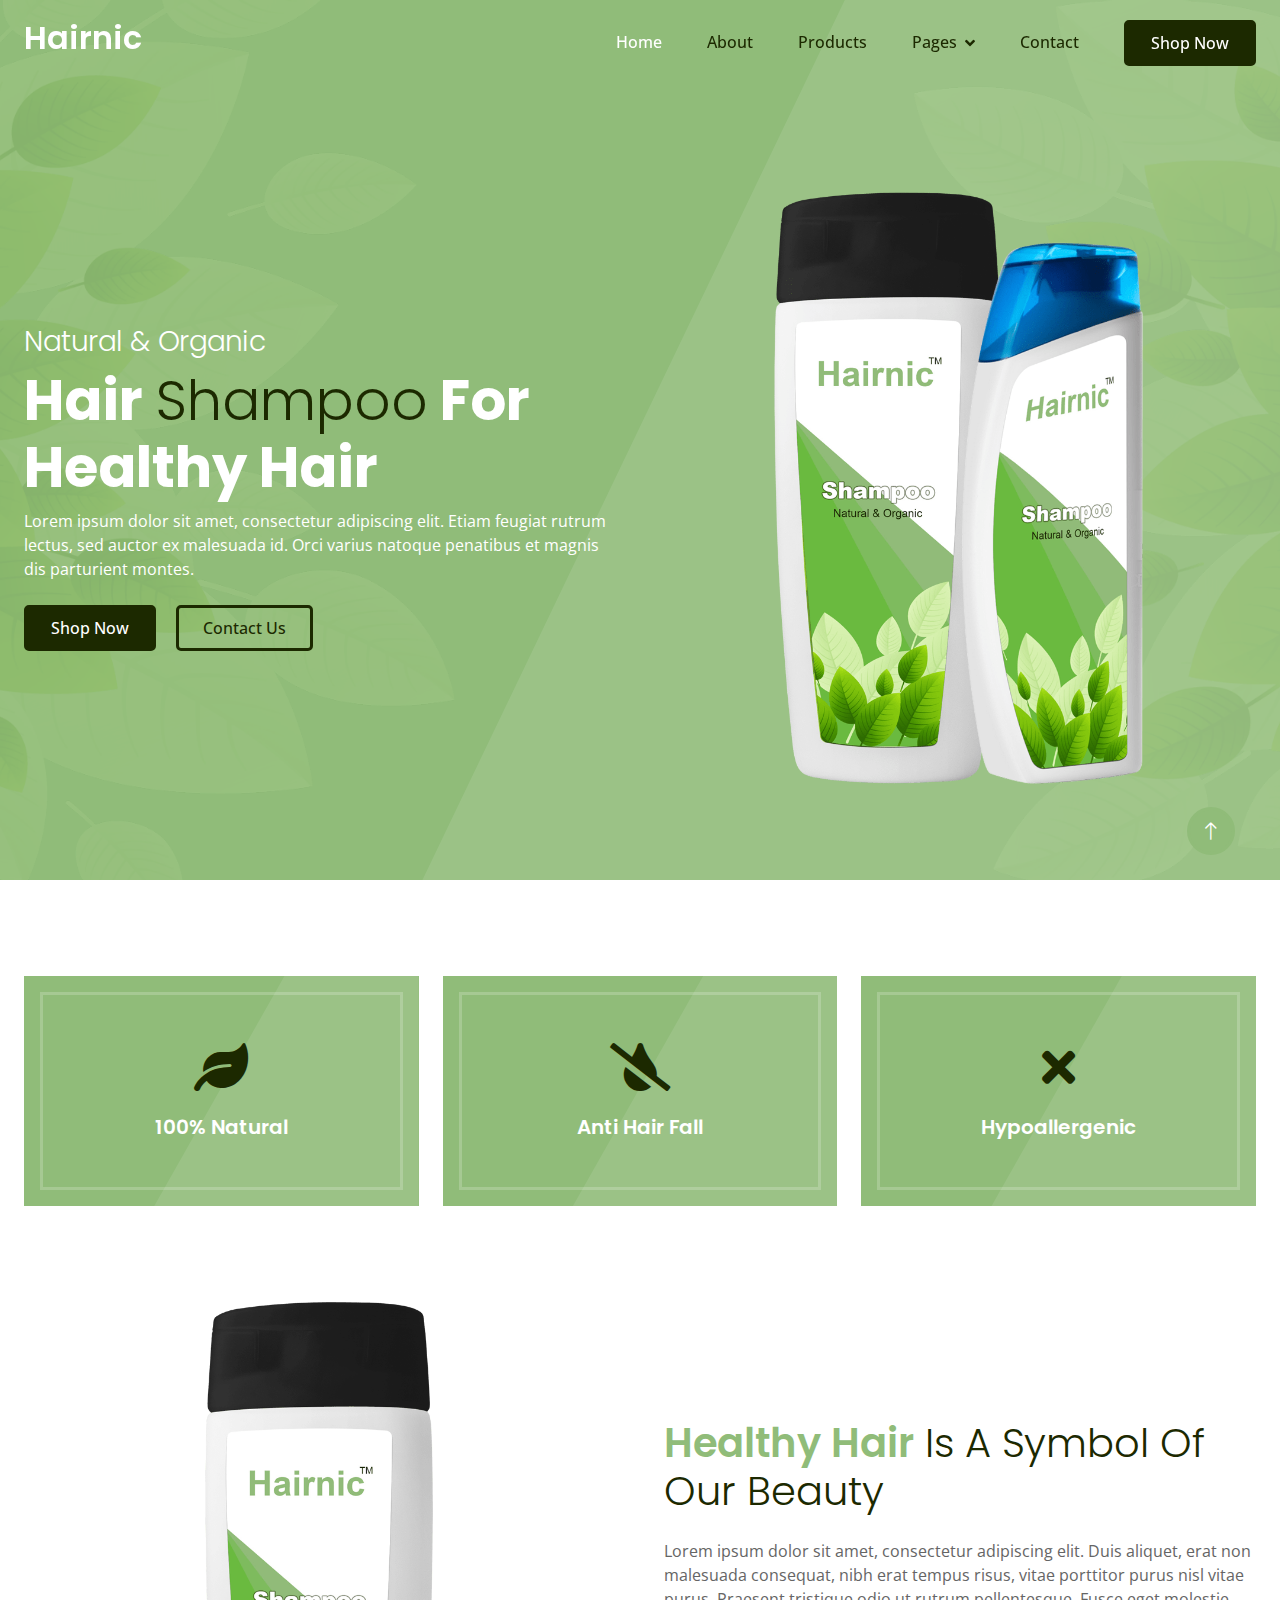
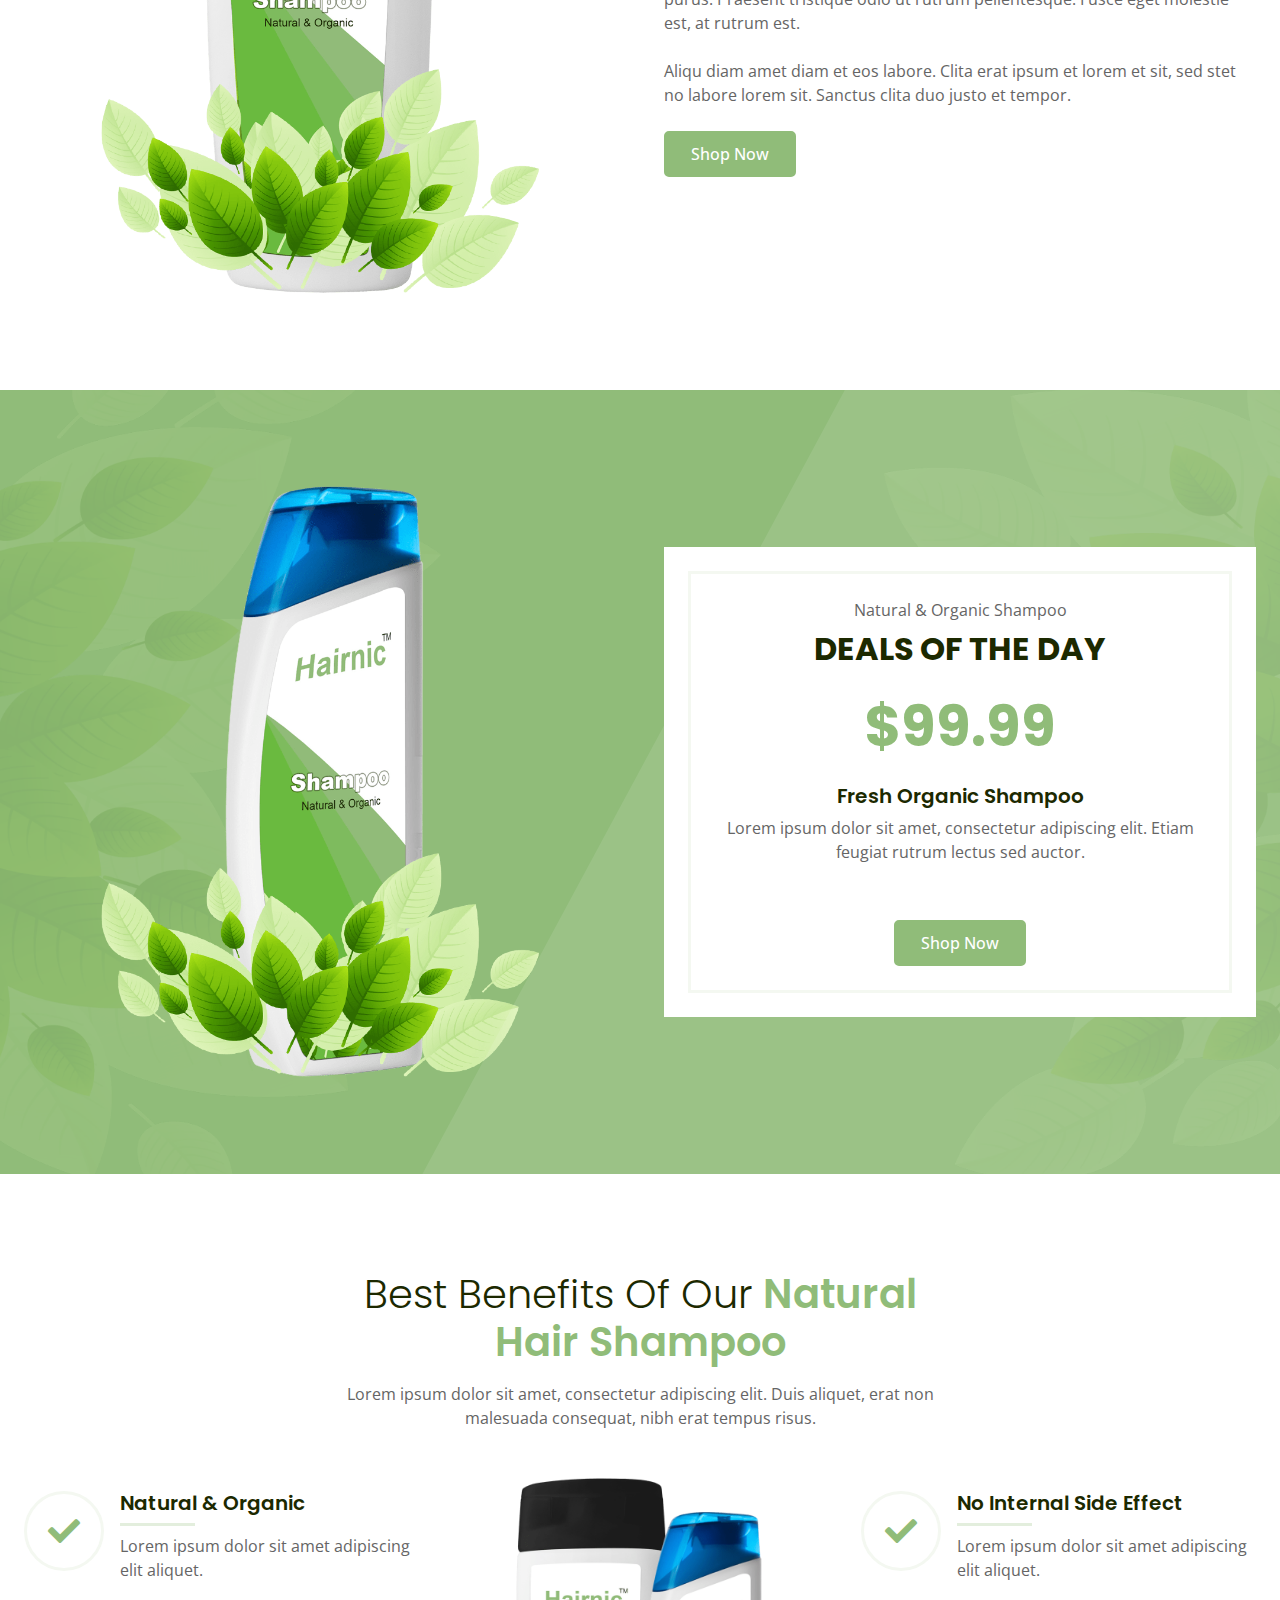
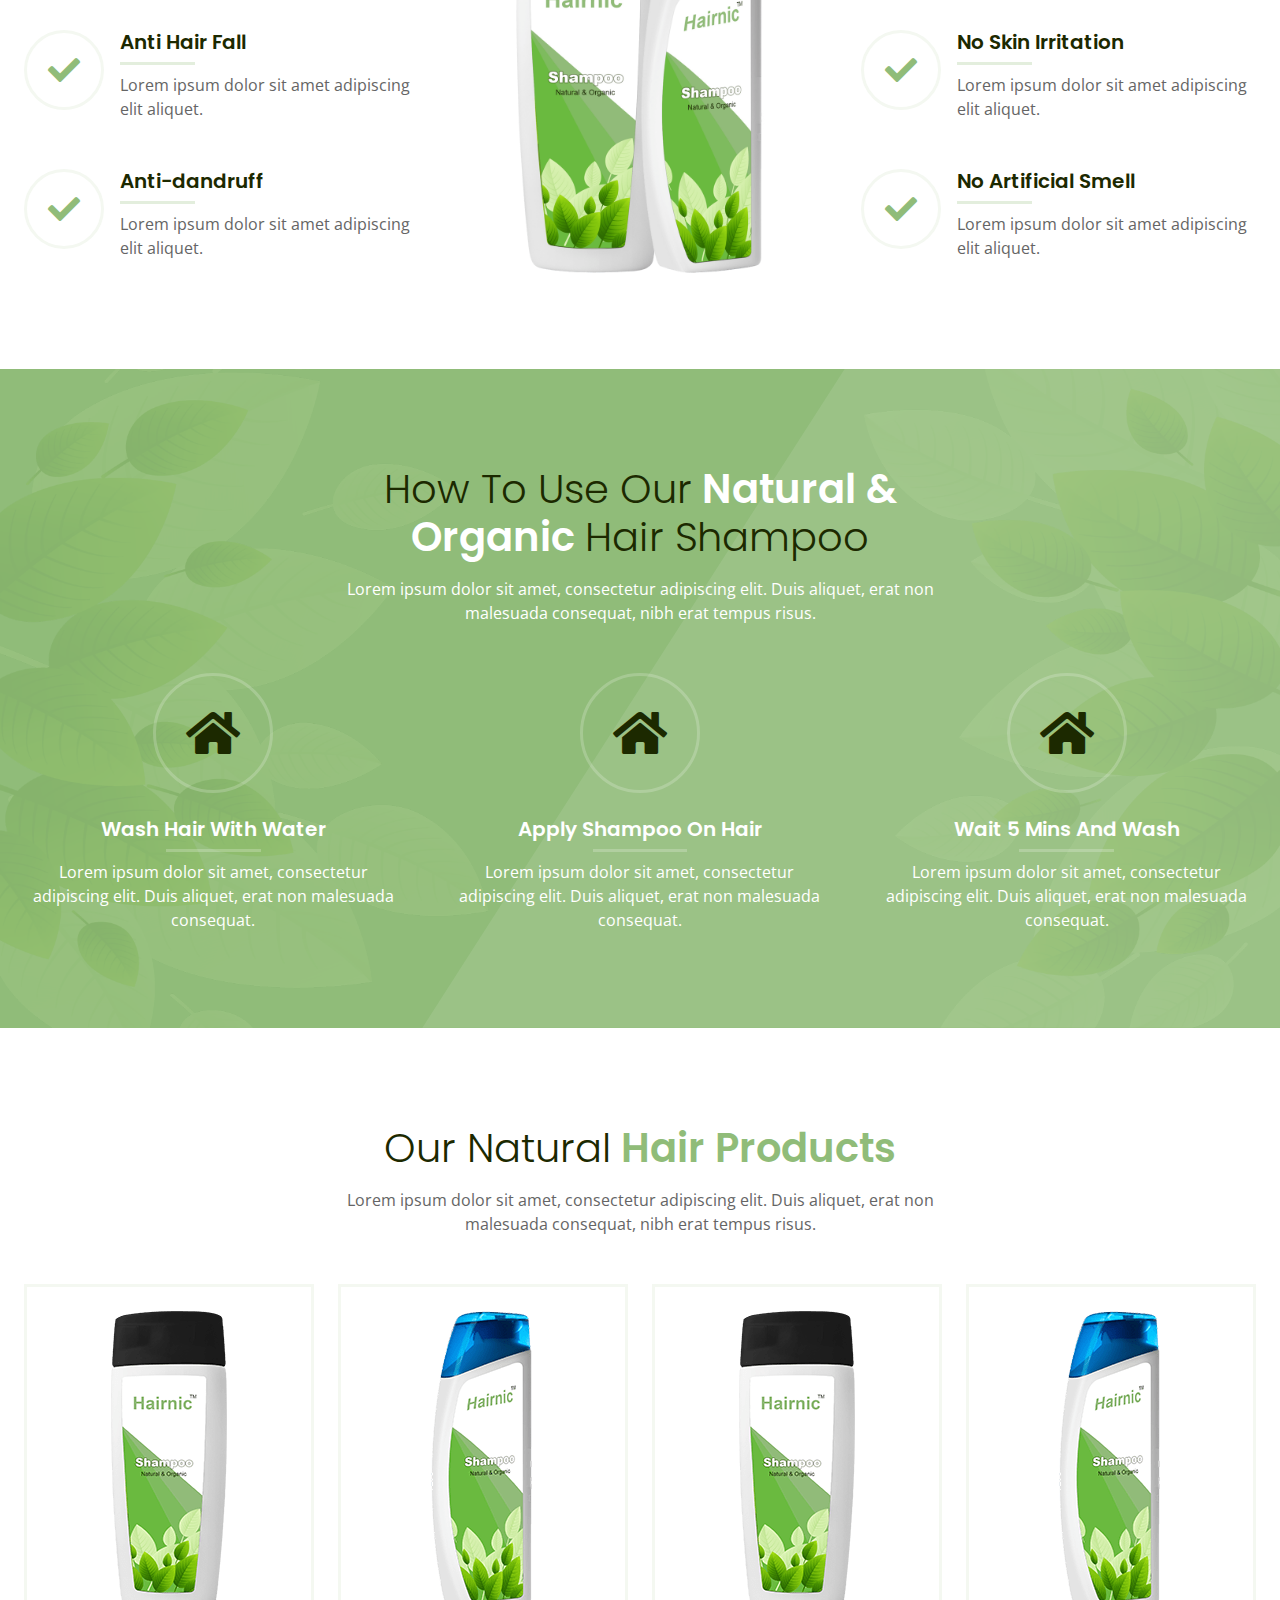
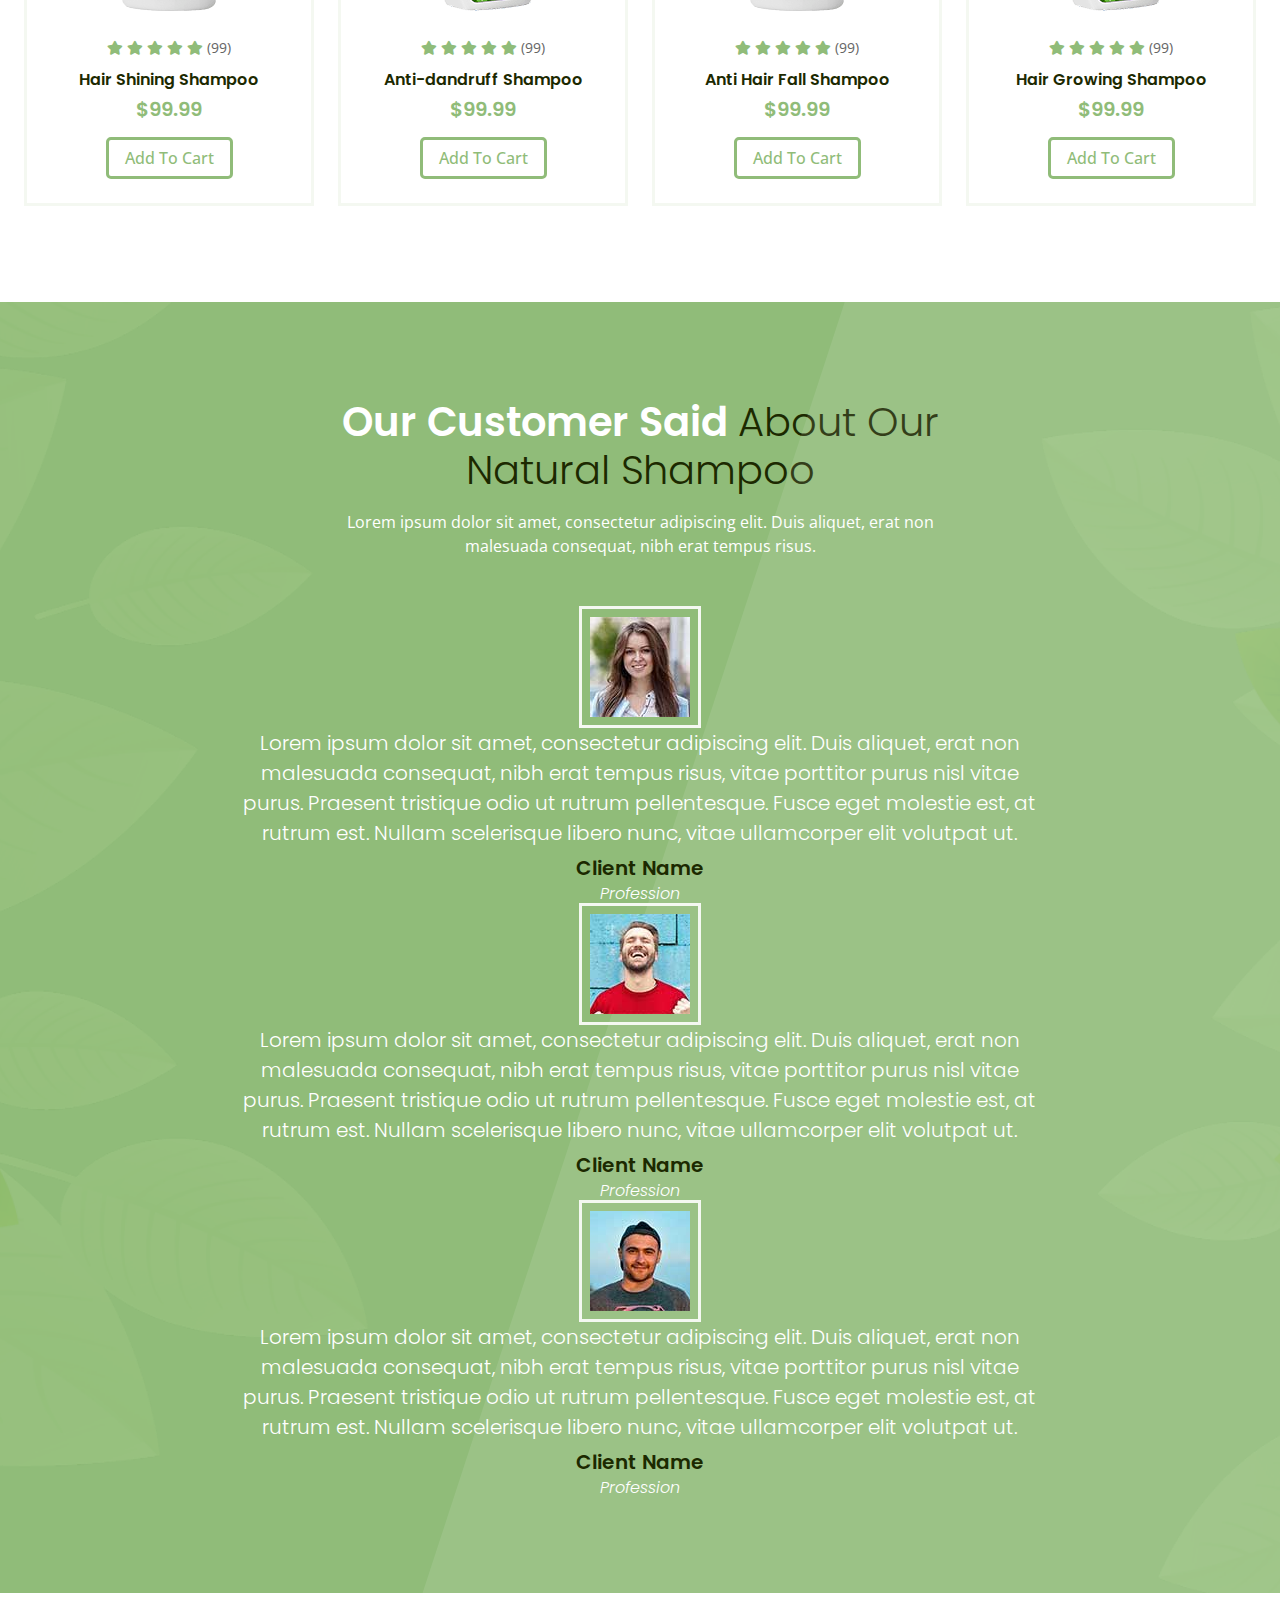
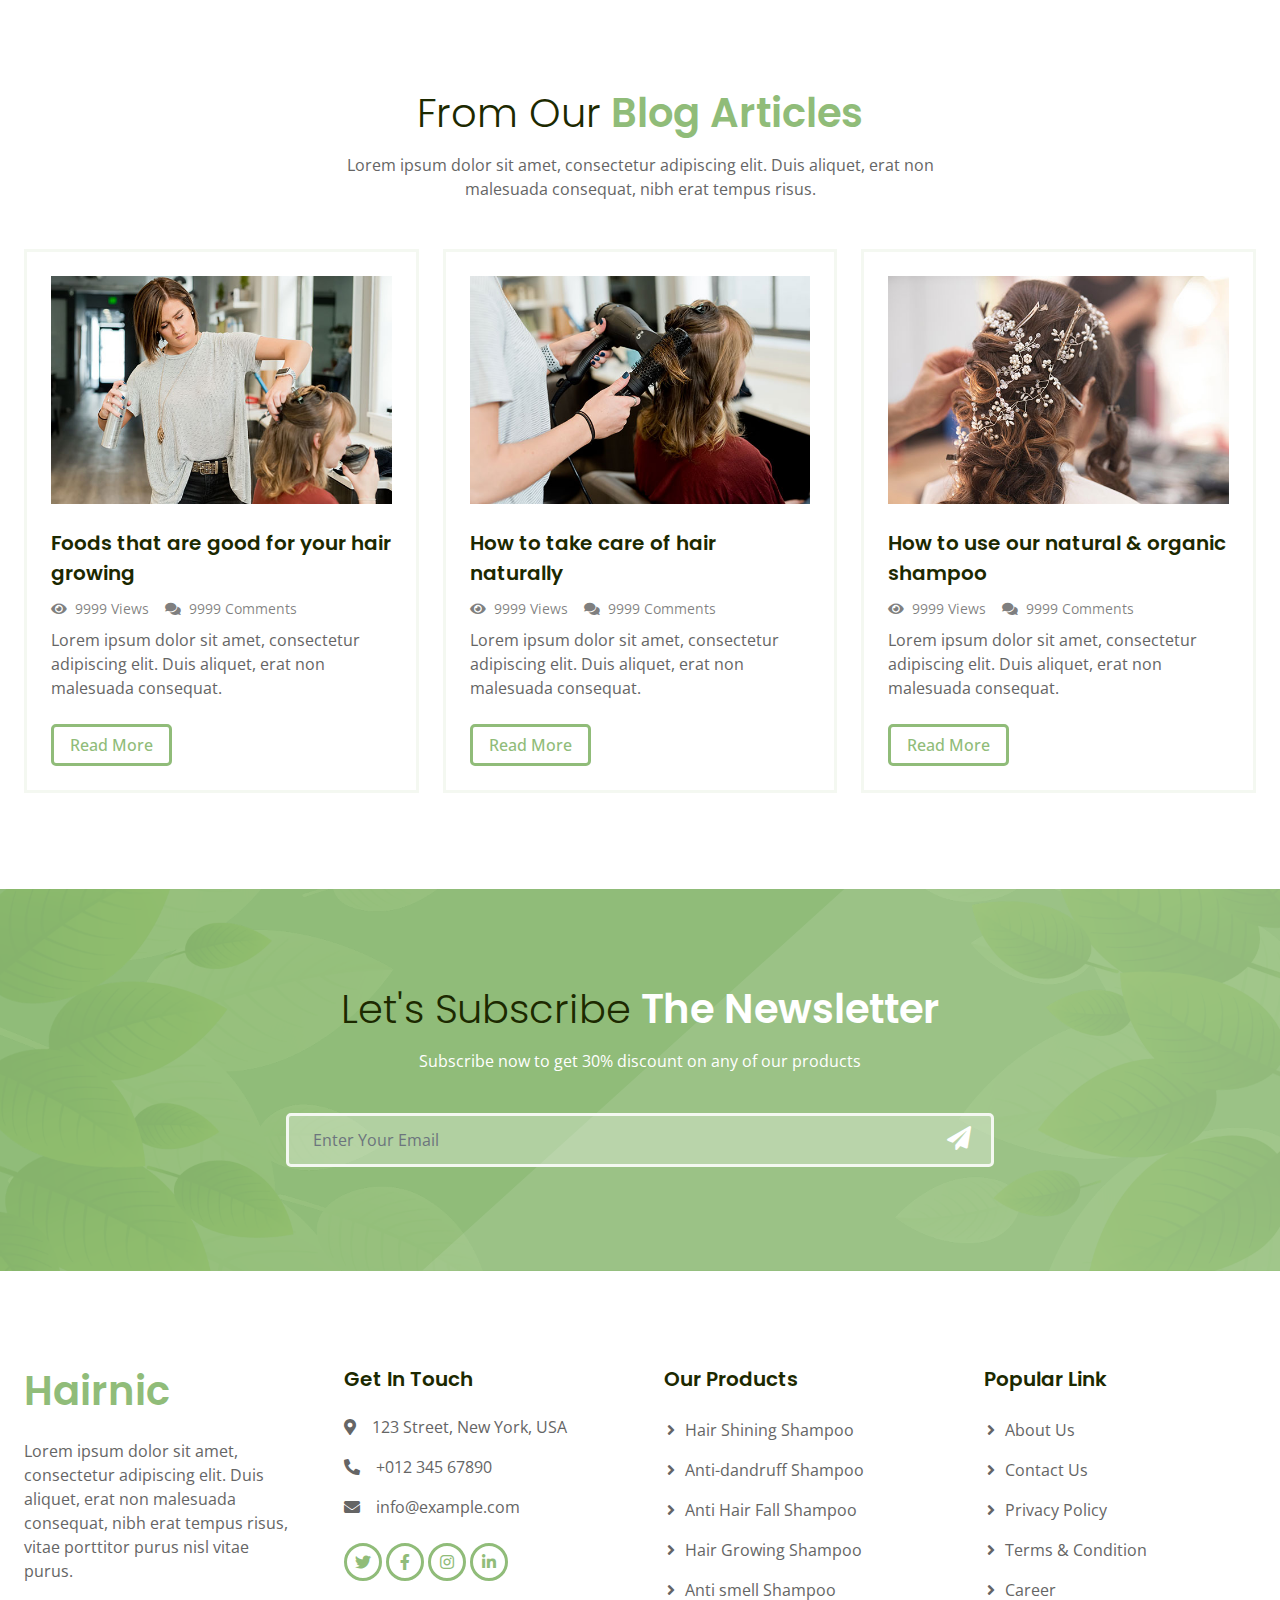
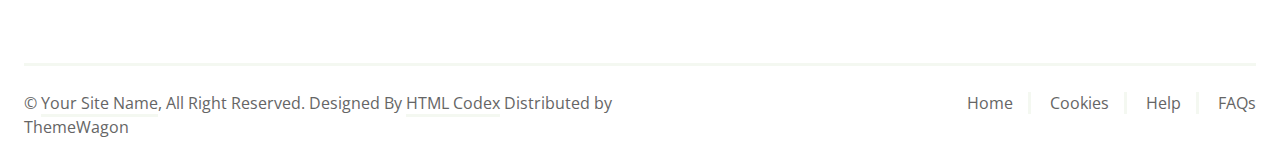
==== pagina/index.html @ ade2fe59 "platilla" ====
<!DOCTYPE html>
<html lang="en">

<head>
    <meta charset="utf-8">
    <title>Hairnic - Single Product Website Template</title>
    <meta content="width=device-width, initial-scale=1.0" name="viewport">
    <meta content="" name="keywords">
    <meta content="" name="description">

    <!-- Favicon -->
    <link href="img/favicon.ico" rel="icon">

    <!-- Google Web Fonts -->
    <link rel="preconnect" href="https://fonts.googleapis.com">
    <link rel="preconnect" href="https://fonts.gstatic.com" crossorigin>
    <link
        href="https://fonts.googleapis.com/css2?family=Open+Sans:wght@400;500&family=Poppins:wght@200;600;700&display=swap"
        rel="stylesheet">

    <!-- Icon Font Stylesheet -->
    <link href="https://cdnjs.cloudflare.com/ajax/libs/font-awesome/5.10.0/css/all.min.css" rel="stylesheet">
    <link href="https://cdn.jsdelivr.net/npm/bootstrap-icons@1.4.1/font/bootstrap-icons.css" rel="stylesheet">

    <!-- Libraries Stylesheet -->
    <link href="lib/animate/animate.min.css" rel="stylesheet">
    <link href="lib/owlcarousel/assets/owl.carousel.min.css" rel="stylesheet">

    <!-- Customized Bootstrap Stylesheet -->
    <link href="css/bootstrap.min.css" rel="stylesheet">

    <!-- Template Stylesheet -->
    <link href="css/style.css" rel="stylesheet">
</head>

<body>
    <!-- Spinner Start -->
    <div id="spinner"
        class="show bg-white position-fixed translate-middle w-100 vh-100 top-50 start-50 d-flex align-items-center justify-content-center">
        <div class="spinner-grow text-primary" style="width: 3rem; height: 3rem;" role="status">
            <span class="sr-only">Loading...</span>
        </div>
    </div>
    <!-- Spinner End -->


    <!-- Navbar Start -->
    <div class="container-fluid sticky-top">
        <div class="container">
            <nav class="navbar navbar-expand-lg navbar-light p-0">
                <a href="index.html" class="navbar-brand">
                    <h2 class="text-white">Hairnic</h2>
                </a>
                <button type="button" class="navbar-toggler ms-auto me-0" data-bs-toggle="collapse"
                    data-bs-target="#navbarCollapse">
                    <span class="navbar-toggler-icon"></span>
                </button>
                <div class="collapse navbar-collapse" id="navbarCollapse">
                    <div class="navbar-nav ms-auto">
                        <a href="index.html" class="nav-item nav-link active">Home</a>
                        <a href="about.html" class="nav-item nav-link">About</a>
                        <a href="product.html" class="nav-item nav-link">Products</a>
                        <div class="nav-item dropdown">
                            <a href="#" class="nav-link dropdown-toggle" data-bs-toggle="dropdown">Pages</a>
                            <div class="dropdown-menu bg-light mt-2">
                                <a href="feature.html" class="dropdown-item">Features</a>
                                <a href="how-to-use.html" class="dropdown-item">How To Use</a>
                                <a href="testimonial.html" class="dropdown-item">Testimonial</a>
                                <a href="blog.html" class="dropdown-item">Blog Articles</a>
                                <a href="404.html" class="dropdown-item">404 Page</a>
                            </div>
                        </div>
                        <a href="contact.html" class="nav-item nav-link">Contact</a>
                    </div>
                    <a href="" class="btn btn-dark py-2 px-4 d-none d-lg-inline-block">Shop Now</a>
                </div>
            </nav>
        </div>
    </div>
    <!-- Navbar End -->


    <!-- Hero Start -->
    <div class="container-fluid bg-primary hero-header mb-5">
        <div class="container">
            <div class="row g-5 align-items-center">
                <div class="col-lg-6 text-center text-lg-start">
                    <h3 class="fw-light text-white animated slideInRight">Natural & Organic</h3>
                    <h1 class="display-4 text-white animated slideInRight">Hair <span class="fw-light text-dark">Shampoo</span> For Healthy Hair</h1>
                    <p class="text-white mb-4 animated slideInRight">Lorem ipsum dolor sit amet, consectetur adipiscing
                        elit. Etiam feugiat rutrum lectus, sed auctor ex malesuada id. Orci varius natoque penatibus et
                        magnis dis parturient montes.</p>
                    <a href="" class="btn btn-dark py-2 px-4 me-3 animated slideInRight">Shop Now</a>
                    <a href="" class="btn btn-outline-dark py-2 px-4 animated slideInRight">Contact Us</a>
                </div>
                <div class="col-lg-6">
                    <img class="img-fluid animated pulse infinite" src="img/shampoo.png" alt="">
                </div>
            </div>
        </div>
    </div>
    <!-- Hero End -->


    <!-- Feature Start -->
    <div class="container-fluid py-5">
        <div class="container">
            <div class="row g-4">
                <div class="col-lg-4 wow fadeIn" data-wow-delay="0.1s">
                    <div class="feature-item position-relative bg-primary text-center p-3">
                        <div class="border py-5 px-3">
                            <i class="fa fa-leaf fa-3x text-dark mb-4"></i>
                            <h5 class="text-white mb-0">100% Natural</h5>
                        </div>
                    </div>
                </div>
                <div class="col-lg-4 wow fadeIn" data-wow-delay="0.3s">
                    <div class="feature-item position-relative bg-primary text-center p-3">
                        <div class="border py-5 px-3">
                            <i class="fa fa-tint-slash fa-3x text-dark mb-4"></i>
                            <h5 class="text-white mb-0">Anti Hair Fall</h5>
                        </div>
                    </div>
                </div>
                <div class="col-lg-4 wow fadeIn" data-wow-delay="0.5s">
                    <div class="feature-item position-relative bg-primary text-center p-3">
                        <div class="border py-5 px-3">
                            <i class="fa fa-times fa-3x text-dark mb-4"></i>
                            <h5 class="text-white mb-0">Hypoallergenic</h5>
                        </div>
                    </div>
                </div>
            </div>
        </div>
    </div>
    <!-- Feature End -->


    <!-- About Start -->
    <div class="container-fluid py-5">
        <div class="container">
            <div class="row g-5 align-items-center">
                <div class="col-lg-6 wow fadeIn" data-wow-delay="0.1s">
                    <img class="img-fluid animated pulse infinite" src="img/shampoo-1.png">
                </div>
                <div class="col-lg-6 wow fadeIn" data-wow-delay="0.5s">
                    <h1 class="text-primary mb-4">Healthy Hair <span class="fw-light text-dark">Is A Symbol Of Our
                            Beauty</span></h1>
                    <p class="mb-4">Lorem ipsum dolor sit amet, consectetur adipiscing elit. Duis aliquet, erat non malesuada consequat, nibh erat tempus risus, vitae porttitor purus nisl vitae purus. Praesent tristique odio ut rutrum pellentesque. Fusce eget molestie est, at rutrum est.</p>
                    <p class="mb-4">Aliqu diam amet diam et eos labore. Clita erat ipsum et lorem et sit, sed stet no
                        labore lorem sit. Sanctus clita duo justo et tempor.</p>
                    <a class="btn btn-primary py-2 px-4" href="">Shop Now</a>
                </div>
            </div>
        </div>
    </div>
    <!-- About End -->


    <!-- Deal Start -->
    <div class="container-fluid deal bg-primary my-5 py-5">
        <div class="container py-5">
            <div class="row g-5 align-items-center">
                <div class="col-lg-6 wow fadeIn" data-wow-delay="0.1s">
                    <img class="img-fluid animated pulse infinite" src="img/shampoo-2.png">
                </div>
                <div class="col-lg-6 wow fadeIn" data-wow-delay="0.5s">
                    <div class="bg-white text-center p-4">
                        <div class="border p-4">
                            <p class="mb-2">Natural & Organic Shampoo</p>
                            <h2 class="fw-bold text-uppercase mb-4">Deals of the Day</h2>
                            <h1 class="display-4 text-primary mb-4">$99.99</h1>
                            <h5>Fresh Organic Shampoo</h5>
                            <p class="mb-4">Lorem ipsum dolor sit amet, consectetur adipiscing
                                elit. Etiam feugiat rutrum lectus sed auctor.</p>
                            <div class="row g-0 cdt mb-4">
                                <div class="col-3">
                                    <h1 class="display-6" id="cdt-days"></h1>
                                </div>
                                <div class="col-3">
                                    <h1 class="display-6" id="cdt-hours"></h1>
                                </div>
                                <div class="col-3">
                                    <h1 class="display-6" id="cdt-minutes"></h1>
                                </div>
                                <div class="col-3">
                                    <h1 class="display-6" id="cdt-seconds"></h1>
                                </div>
                            </div>
                            <a class="btn btn-primary py-2 px-4" href="">Shop Now</a>
                        </div>
                    </div>
                </div>
            </div>
        </div>
    </div>
    <!-- Deal End -->


    <!-- Feature Start -->
    <div class="container-fluid py-5">
        <div class="container">
            <div class="mx-auto text-center wow fadeIn" data-wow-delay="0.1s" style="max-width: 600px;">
                <h1 class="text-primary mb-3"><span class="fw-light text-dark">Best Benefits Of Our</span> Natural Hair
                    Shampoo</h1>
                <p class="mb-5">Lorem ipsum dolor sit amet, consectetur adipiscing elit. Duis aliquet, erat non malesuada consequat, nibh erat tempus risus.</p>
            </div>
            <div class="row g-4 align-items-center">
                <div class="col-lg-4 wow fadeIn" data-wow-delay="0.3s">
                    <div class="row g-5">
                        <div class="col-12 d-flex">
                            <div class="btn-square rounded-circle border flex-shrink-0"
                                style="width: 80px; height: 80px;">
                                <i class="fa fa-check fa-2x text-primary"></i>
                            </div>
                            <div class="ps-3">
                                <h5>Natural & Organic</h5>
                                <hr class="w-25 bg-primary my-2">
                                <span>Lorem ipsum dolor sit amet adipiscing elit aliquet.</span>
                            </div>
                        </div>
                        <div class="col-12 d-flex">
                            <div class="btn-square rounded-circle border flex-shrink-0"
                                style="width: 80px; height: 80px;">
                                <i class="fa fa-check fa-2x text-primary"></i>
                            </div>
                            <div class="ps-3">
                                <h5>Anti Hair Fall</h5>
                                <hr class="w-25 bg-primary my-2">
                                <span>Lorem ipsum dolor sit amet adipiscing elit aliquet.</span>
                            </div>
                        </div>
                        <div class="col-12 d-flex">
                            <div class="btn-square rounded-circle border flex-shrink-0"
                                style="width: 80px; height: 80px;">
                                <i class="fa fa-check fa-2x text-primary"></i>
                            </div>
                            <div class="ps-3">
                                <h5>Anti-dandruff</h5>
                                <hr class="w-25 bg-primary my-2">
                                <span>Lorem ipsum dolor sit amet adipiscing elit aliquet.</span>
                            </div>
                        </div>
                    </div>
                </div>
                <div class="col-lg-4 wow fadeIn" data-wow-delay="0.1s">
                    <img class="img-fluid animated pulse infinite" src="img/shampoo.png">
                </div>
                <div class="col-lg-4 wow fadeIn" data-wow-delay="0.5s">
                    <div class="row g-5">
                        <div class="col-12 d-flex">
                            <div class="btn-square rounded-circle border flex-shrink-0"
                                style="width: 80px; height: 80px;">
                                <i class="fa fa-check fa-2x text-primary"></i>
                            </div>
                            <div class="ps-3">
                                <h5>No Internal Side Effect</h5>
                                <hr class="w-25 bg-primary my-2">
                                <span>Lorem ipsum dolor sit amet adipiscing elit aliquet.</span>
                            </div>
                        </div>
                        <div class="col-12 d-flex">
                            <div class="btn-square rounded-circle border flex-shrink-0"
                                style="width: 80px; height: 80px;">
                                <i class="fa fa-check fa-2x text-primary"></i>
                            </div>
                            <div class="ps-3">
                                <h5>No Skin Irritation</h5>
                                <hr class="w-25 bg-primary my-2">
                                <span>Lorem ipsum dolor sit amet adipiscing elit aliquet.</span>
                            </div>
                        </div>
                        <div class="col-12 d-flex">
                            <div class="btn-square rounded-circle border flex-shrink-0"
                                style="width: 80px; height: 80px;">
                                <i class="fa fa-check fa-2x text-primary"></i>
                            </div>
                            <div class="ps-3">
                                <h5>No Artificial Smell</h5>
                                <hr class="w-25 bg-primary my-2">
                                <span>Lorem ipsum dolor sit amet adipiscing elit aliquet.</span>
                            </div>
                        </div>
                    </div>
                </div>
            </div>
        </div>
    </div>
    <!-- Feature End -->


    <!-- How To Use Start -->
    <div class="container-fluid how-to-use bg-primary my-5 py-5">
        <div class="container text-white py-5">
            <div class="mx-auto text-center wow fadeIn" data-wow-delay="0.1s" style="max-width: 600px;">
                <h1 class="text-white mb-3"><span class="fw-light text-dark">How To Use Our</span> Natural & Organic
                    <span class="fw-light text-dark">Hair Shampoo</span></h1>
                <p class="mb-5">Lorem ipsum dolor sit amet, consectetur adipiscing elit. Duis aliquet, erat non malesuada consequat, nibh erat tempus risus.</p>
            </div>
            <div class="row g-5">
                <div class="col-lg-4 text-center wow fadeIn" data-wow-delay="0.1s">
                    <div class="btn-square rounded-circle border mx-auto mb-4" style="width: 120px; height: 120px;">
                        <i class="fa fa-home fa-3x text-dark"></i>
                    </div>
                    <h5 class="text-white">Wash Hair With Water</h5>
                    <hr class="w-25 bg-light my-2 mx-auto">
                    <span>Lorem ipsum dolor sit amet, consectetur adipiscing elit. Duis aliquet, erat non malesuada consequat.</span>
                </div>
                <div class="col-lg-4 text-center wow fadeIn" data-wow-delay="0.3s">
                    <div class="btn-square rounded-circle border mx-auto mb-4" style="width: 120px; height: 120px;">
                        <i class="fa fa-home fa-3x text-dark"></i>
                    </div>
                    <h5 class="text-white">Apply Shampoo On Hair</h5>
                    <hr class="w-25 bg-light my-2 mx-auto">
                    <span>Lorem ipsum dolor sit amet, consectetur adipiscing elit. Duis aliquet, erat non malesuada consequat.</span>
                </div>
                <div class="col-lg-4 text-center wow fadeIn" data-wow-delay="0.5s">
                    <div class="btn-square rounded-circle border mx-auto mb-4" style="width: 120px; height: 120px;">
                        <i class="fa fa-home fa-3x text-dark"></i>
                    </div>
                    <h5 class="text-white">Wait 5 Mins And Wash</h5>
                    <hr class="w-25 bg-light my-2 mx-auto">
                    <span>Lorem ipsum dolor sit amet, consectetur adipiscing elit. Duis aliquet, erat non malesuada consequat.</span>
                </div>
            </div>
        </div>
    </div>
    <!-- How To Use End -->


    <!-- Product Start -->
    <div class="container-fluid py-5">
        <div class="container">
            <div class="mx-auto text-center wow fadeIn" data-wow-delay="0.1s" style="max-width: 600px;">
                <h1 class="text-primary mb-3"><span class="fw-light text-dark">Our Natural</span> Hair Products</h1>
                <p class="mb-5">Lorem ipsum dolor sit amet, consectetur adipiscing elit. Duis aliquet, erat non malesuada consequat, nibh erat tempus risus.</p>
            </div>
            <div class="row g-4">
                <div class="col-md-6 col-lg-3 wow fadeIn" data-wow-delay="0.1s">
                    <div class="product-item text-center border h-100 p-4">
                        <img class="img-fluid mb-4" src="img/product-1.png" alt="">
                        <div class="mb-2">
                            <small class="fa fa-star text-primary"></small>
                            <small class="fa fa-star text-primary"></small>
                            <small class="fa fa-star text-primary"></small>
                            <small class="fa fa-star text-primary"></small>
                            <small class="fa fa-star text-primary"></small>
                            <small>(99)</small>
                        </div>
                        <a href="" class="h6 d-inline-block mb-2">Hair Shining Shampoo</a>
                        <h5 class="text-primary mb-3">$99.99</h5>
                        <a href="" class="btn btn-outline-primary px-3">Add To Cart</a>
                    </div>
                </div>
                <div class="col-md-6 col-lg-3 wow fadeIn" data-wow-delay="0.3s">
                    <div class="product-item text-center border h-100 p-4">
                        <img class="img-fluid mb-4" src="img/product-2.png" alt="">
                        <div class="mb-2">
                            <small class="fa fa-star text-primary"></small>
                            <small class="fa fa-star text-primary"></small>
                            <small class="fa fa-star text-primary"></small>
                            <small class="fa fa-star text-primary"></small>
                            <small class="fa fa-star text-primary"></small>
                            <small>(99)</small>
                        </div>
                        <a href="" class="h6 d-inline-block mb-2">Anti-dandruff Shampoo</a>
                        <h5 class="text-primary mb-3">$99.99</h5>
                        <a href="" class="btn btn-outline-primary px-3">Add To Cart</a>
                    </div>
                </div>
                <div class="col-md-6 col-lg-3 wow fadeIn" data-wow-delay="0.5s">
                    <div class="product-item text-center border h-100 p-4">
                        <img class="img-fluid mb-4" src="img/product-1.png" alt="">
                        <div class="mb-2">
                            <small class="fa fa-star text-primary"></small>
                            <small class="fa fa-star text-primary"></small>
                            <small class="fa fa-star text-primary"></small>
                            <small class="fa fa-star text-primary"></small>
                            <small class="fa fa-star text-primary"></small>
                            <small>(99)</small>
                        </div>
                        <a href="" class="h6 d-inline-block mb-2">Anti Hair Fall Shampoo</a>
                        <h5 class="text-primary mb-3">$99.99</h5>
                        <a href="" class="btn btn-outline-primary px-3">Add To Cart</a>
                    </div>
                </div>
                <div class="col-md-6 col-lg-3 wow fadeIn" data-wow-delay="0.7s">
                    <div class="product-item text-center border h-100 p-4">
                        <img class="img-fluid mb-4" src="img/product-2.png" alt="">
                        <div class="mb-2">
                            <small class="fa fa-star text-primary"></small>
                            <small class="fa fa-star text-primary"></small>
                            <small class="fa fa-star text-primary"></small>
                            <small class="fa fa-star text-primary"></small>
                            <small class="fa fa-star text-primary"></small>
                            <small>(99)</small>
                        </div>
                        <a href="" class="h6 d-inline-block mb-2">Hair Growing Shampoo</a>
                        <h5 class="text-primary mb-3">$99.99</h5>
                        <a href="" class="btn btn-outline-primary px-3">Add To Cart</a>
                    </div>
                </div>
            </div>
        </div>
    </div>
    <!-- Product End -->


    <!-- Testimonial Start -->
    <div class="container-fluid testimonial bg-primary my-5 py-5">
        <div class="container text-white py-5">
            <div class="mx-auto text-center wow fadeIn" data-wow-delay="0.1s" style="max-width: 600px;">
                <h1 class="text-white mb-3">Our Customer Said <span class="fw-light text-dark">About Our Natural Shampoo</span></h1>
                <p class="mb-5">Lorem ipsum dolor sit amet, consectetur adipiscing elit. Duis aliquet, erat non malesuada consequat, nibh erat tempus risus.</p>
            </div>
            <div class="row justify-content-center">
                <div class="col-lg-8">
                    <div class="owl-carousel testimonial-carousel wow fadeIn" data-wow-delay="0.1s">
                        <div class="testimonial-item text-center" data-dot="1">
                            <img class="img-fluid border p-2" src="img/testimonial-1.jpg" alt="">
                            <h5 class="fw-light lh-base text-white">Lorem ipsum dolor sit amet, consectetur adipiscing elit. Duis aliquet, erat non malesuada consequat, nibh erat tempus risus, vitae porttitor purus nisl vitae purus. Praesent tristique odio ut rutrum pellentesque. Fusce eget molestie est, at rutrum est. Nullam scelerisque libero nunc, vitae ullamcorper elit volutpat ut.</h5>
                            <h5 class="mb-1">Client Name</h5>
                            <h6 class="fw-light text-white fst-italic mb-0">Profession</h6>
                        </div>
                        <div class="testimonial-item text-center" data-dot="2">
                            <img class="img-fluid border p-2" src="img/testimonial-2.jpg" alt="">
                            <h5 class="fw-light lh-base text-white">Lorem ipsum dolor sit amet, consectetur adipiscing elit. Duis aliquet, erat non malesuada consequat, nibh erat tempus risus, vitae porttitor purus nisl vitae purus. Praesent tristique odio ut rutrum pellentesque. Fusce eget molestie est, at rutrum est. Nullam scelerisque libero nunc, vitae ullamcorper elit volutpat ut.</h5>
                            <h5 class="mb-1">Client Name</h5>
                            <h6 class="fw-light text-white fst-italic mb-0">Profession</h6>
                        </div>
                        <div class="testimonial-item text-center" data-dot="3">
                            <img class="img-fluid border p-2" src="img/testimonial-3.jpg" alt="">
                            <h5 class="fw-light lh-base text-white">Lorem ipsum dolor sit amet, consectetur adipiscing elit. Duis aliquet, erat non malesuada consequat, nibh erat tempus risus, vitae porttitor purus nisl vitae purus. Praesent tristique odio ut rutrum pellentesque. Fusce eget molestie est, at rutrum est. Nullam scelerisque libero nunc, vitae ullamcorper elit volutpat ut.</h5>
                            <h5 class="mb-1">Client Name</h5>
                            <h6 class="fw-light text-white fst-italic mb-0">Profession</h6>
                        </div>
                    </div>
                </div>
            </div>
        </div>
    </div>
    <!-- Testimonial End -->


    <!-- Blog Start -->
    <div class="container-fluid py-5">
        <div class="container">
            <div class="mx-auto text-center wow fadeIn" data-wow-delay="0.1s" style="max-width: 600px;">
                <h1 class="text-primary mb-3"><span class="fw-light text-dark">From Our</span> Blog Articles</h1>
                <p class="mb-5">Lorem ipsum dolor sit amet, consectetur adipiscing elit. Duis aliquet, erat non malesuada consequat, nibh erat tempus risus.</p>
            </div>
            <div class="row g-4">
                <div class="col-md-6 col-lg-4 wow fadeIn" data-wow-delay="0.1s">
                    <div class="blog-item border h-100 p-4">
                        <img class="img-fluid mb-4" src="img/blog-1.jpg" alt="">
                        <a href="" class="h5 lh-base d-inline-block">Foods that are good for your hair growing</a>
                        <div class="d-flex text-black-50 mb-2">
                            <div class="pe-3">
                                <small class="fa fa-eye me-1"></small>
                                <small>9999 Views</small>
                            </div>
                            <div class="pe-3">
                                <small class="fa fa-comments me-1"></small>
                                <small>9999 Comments</small>
                            </div>
                        </div>
                        <p class="mb-4">Lorem ipsum dolor sit amet, consectetur adipiscing elit. Duis aliquet, erat non malesuada consequat.</p>
                        <a href="" class="btn btn-outline-primary px-3">Read More</a>
                    </div>
                </div>
                <div class="col-md-6 col-lg-4 wow fadeIn" data-wow-delay="0.3s">
                    <div class="blog-item border h-100 p-4">
                        <img class="img-fluid mb-4" src="img/blog-2.jpg" alt="">
                        <a href="" class="h5 lh-base d-inline-block">How to take care of hair naturally</a>
                        <div class="d-flex text-black-50 mb-2">
                            <div class="pe-3">
                                <small class="fa fa-eye me-1"></small>
                                <small>9999 Views</small>
                            </div>
                            <div class="pe-3">
                                <small class="fa fa-comments me-1"></small>
                                <small>9999 Comments</small>
                            </div>
                        </div>
                        <p class="mb-4">Lorem ipsum dolor sit amet, consectetur adipiscing elit. Duis aliquet, erat non malesuada consequat.</p>
                        <a href="" class="btn btn-outline-primary px-3">Read More</a>
                    </div>
                </div>
                <div class="col-md-6 col-lg-4 wow fadeIn" data-wow-delay="0.5s">
                    <div class="blog-item border h-100 p-4">
                        <img class="img-fluid mb-4" src="img/blog-3.jpg" alt="">
                        <a href="" class="h5 lh-base d-inline-block">How to use our natural & organic shampoo</a>
                        <div class="d-flex text-black-50 mb-2">
                            <div class="pe-3">
                                <small class="fa fa-eye me-1"></small>
                                <small>9999 Views</small>
                            </div>
                            <div class="pe-3">
                                <small class="fa fa-comments me-1"></small>
                                <small>9999 Comments</small>
                            </div>
                        </div>
                        <p class="mb-4">Lorem ipsum dolor sit amet, consectetur adipiscing elit. Duis aliquet, erat non malesuada consequat.</p>
                        <a href="" class="btn btn-outline-primary px-3">Read More</a>
                    </div>
                </div>
            </div>
        </div>
    </div>
    <!-- Blog End -->


    <!-- Newsletter Start -->
    <div class="container-fluid newsletter bg-primary py-5 my-5">
        <div class="container py-5">
            <div class="mx-auto text-center wow fadeIn" data-wow-delay="0.1s" style="max-width: 600px;">
                <h1 class="text-white mb-3"><span class="fw-light text-dark">Let's Subscribe</span> The Newsletter</h1>
                <p class="text-white mb-4">Subscribe now to get 30% discount on any of our products</p>
            </div>
            <div class="row justify-content-center">
                <div class="col-md-7 wow fadeIn" data-wow-delay="0.5s">
                    <div class="position-relative w-100 mt-3 mb-2">
                        <input class="form-control w-100 py-4 ps-4 pe-5" type="text" placeholder="Enter Your Email"
                            style="height: 48px;">
                        <button type="button" class="btn shadow-none position-absolute top-0 end-0 mt-1 me-2"><i
                                class="fa fa-paper-plane text-white fs-4"></i></button>
                    </div>
                </div>
            </div>
        </div>
    </div>
    <!-- Newsletter End -->


    <!-- Footer Start -->
    <div class="container-fluid bg-white footer">
        <div class="container py-5">
            <div class="row g-5">
                <div class="col-md-6 col-lg-3 wow fadeIn" data-wow-delay="0.1s">
                    <a href="index.html" class="d-inline-block mb-3">
                        <h1 class="text-primary">Hairnic</h1>
                    </a>
                    <p class="mb-0">Lorem ipsum dolor sit amet, consectetur adipiscing elit. Duis aliquet, erat non malesuada consequat, nibh erat tempus risus, vitae porttitor purus nisl vitae purus.</p>
                </div>
                <div class="col-md-6 col-lg-3 wow fadeIn" data-wow-delay="0.3s">
                    <h5 class="mb-4">Get In Touch</h5>
                    <p><i class="fa fa-map-marker-alt me-3"></i>123 Street, New York, USA</p>
                    <p><i class="fa fa-phone-alt me-3"></i>+012 345 67890</p>
                    <p><i class="fa fa-envelope me-3"></i>info@example.com</p>
                    <div class="d-flex pt-2">
                        <a class="btn btn-square btn-outline-primary me-1" href=""><i class="fab fa-twitter"></i></a>
                        <a class="btn btn-square btn-outline-primary me-1" href=""><i class="fab fa-facebook-f"></i></a>
                        <a class="btn btn-square btn-outline-primary me-1" href=""><i class="fab fa-instagram"></i></a>
                        <a class="btn btn-square btn-outline-primary me-1" href=""><i
                                class="fab fa-linkedin-in"></i></a>
                    </div>
                </div>
                <div class="col-md-6 col-lg-3 wow fadeIn" data-wow-delay="0.5s">
                    <h5 class="mb-4">Our Products</h5>
                    <a class="btn btn-link" href="">Hair Shining Shampoo</a>
                    <a class="btn btn-link" href="">Anti-dandruff Shampoo</a>
                    <a class="btn btn-link" href="">Anti Hair Fall Shampoo</a>
                    <a class="btn btn-link" href="">Hair Growing Shampoo</a>
                    <a class="btn btn-link" href="">Anti smell Shampoo</a>
                </div>
                <div class="col-md-6 col-lg-3 wow fadeIn" data-wow-delay="0.7s">
                    <h5 class="mb-4">Popular Link</h5>
                    <a class="btn btn-link" href="">About Us</a>
                    <a class="btn btn-link" href="">Contact Us</a>
                    <a class="btn btn-link" href="">Privacy Policy</a>
                    <a class="btn btn-link" href="">Terms & Condition</a>
                    <a class="btn btn-link" href="">Career</a>
                </div>
            </div>
        </div>
        <div class="container wow fadeIn" data-wow-delay="0.1s">
            <div class="copyright">
                <div class="row">
                    <div class="col-md-6 text-center text-md-start mb-3 mb-md-0">
                        &copy; <a class="border-bottom" href="#">Your Site Name</a>, All Right Reserved.

                        <!--/*** This template is free as long as you keep the footer author’s credit link/attribution link/backlink. If you'd like to use the template without the footer author’s credit link/attribution link/backlink, you can purchase the Credit Removal License from "https://htmlcodex.com/credit-removal". Thank you for your support. ***/-->
                        Designed By <a class="border-bottom" href="https://htmlcodex.com">HTML Codex</a> Distributed by <a href="https://themewagon.com">ThemeWagon</a>
                    </div>
                    <div class="col-md-6 text-center text-md-end">
                        <div class="footer-menu">
                            <a href="">Home</a>
                            <a href="">Cookies</a>
                            <a href="">Help</a>
                            <a href="">FAQs</a>
                        </div>
                    </div>
                </div>
            </div>
        </div>
    </div>
    <!-- Footer End -->


    <!-- Back to Top -->
    <a href="#" class="btn btn-lg btn-primary btn-lg-square back-to-top"><i class="bi bi-arrow-up"></i></a>


    <!-- JavaScript Libraries -->
    <script src="https://ajax.googleapis.com/ajax/libs/jquery/3.6.1/jquery.min.js"></script>
    <script src="https://cdn.jsdelivr.net/npm/bootstrap@5.0.0/dist/js/bootstrap.bundle.min.js"></script>
    <script src="lib/wow/wow.min.js"></script>
    <script src="lib/easing/easing.min.js"></script>
    <script src="lib/waypoints/waypoints.min.js"></script>
    <script src="lib/owlcarousel/owl.carousel.min.js"></script>

    <!-- Template Javascript -->
    <script src="js/main.js"></script>
</body>

</html>
---- pagina/css/style.css ----
/********** Template CSS **********/
/*** Spinner ***/
#spinner {
    opacity: 0;
    visibility: hidden;
    transition: opacity .5s ease-out, visibility 0s linear .5s;
    z-index: 99999;
}

#spinner.show {
    transition: opacity .5s ease-out, visibility 0s linear 0s;
    visibility: visible;
    opacity: 1;
}

.back-to-top {
    position: fixed;
    display: none;
    right: 45px;
    bottom: 45px;
    z-index: 99;
}

img.animated.pulse {
    animation-duration: 5s;
}

/*** Button ***/
.btn {
    font-weight: 500;
    transition: .5s;
}

.btn.btn-primary {
    color: var(--bs-white);
}

.btn-square {
    width: 38px;
    height: 38px;
}

.btn-sm-square {
    width: 32px;
    height: 32px;
}

.btn-lg-square {
    width: 48px;
    height: 48px;
}

.btn-square,
.btn-sm-square,
.btn-lg-square {
    padding: 0;
    display: flex;
    align-items: center;
    justify-content: center;
    font-weight: normal;
    border-radius: 50px;
}


/*** Navbar ***/
.sticky-top {
    top: -150px;
    transition: .5s;
}

.navbar {
    padding: 11px 0 !important;
    height: 85px;
}

.navbar .navbar-nav .nav-link {
    margin-right: 45px;
    padding: 0;
    color: var(--bs-dark);
    font-weight: 500;
    transition: .5s;
    outline: none;
}

.navbar .navbar-nav .nav-link:hover,
.navbar .navbar-nav .nav-link.active {
    color: var(--bs-white);
}

.navbar .dropdown-toggle::after {
    border: none;
    content: "\f107";
    font-family: "Font Awesome 5 Free";
    font-weight: 900;
    vertical-align: middle;
    margin-left: 8px;
}

@media (max-width: 991.98px) {
    .navbar .navbar-nav {
        padding: 0 15px;
        background: var(--bs-primary);
    }

    .navbar .navbar-nav .nav-link  {
        margin-right: 0;
        padding: 10px 0;
    }
}

@media (min-width: 992px) {
    .navbar .nav-item .dropdown-menu {
        display: block;
        border: none;
        margin-top: 0;
        top: 150%;
        opacity: 0;
        visibility: hidden;
        transition: .5s;
    }

    .navbar .nav-item:hover .dropdown-menu {
        top: 100%;
        visibility: visible;
        transition: .5s;
        opacity: 1;
    }
}


/*** Hero Header ***/
.hero-header {
    position: relative;
    margin-top: -85px;
    padding-top: 12rem;
    padding-bottom: 6rem;
    background: url(../img/bg.png) center center no-repeat;
    background-size: cover;
}

.hero-header::before {
    position: absolute;
    content: "";
    width: 100%;
    height: 100%;
    top: 0;
    left: 0;
    background: rgba(255, 255, 255, .1);
    clip-path: polygon(66% 0, 100% 0, 100% 100%, 33% 100%);
}

.hero-header .container {
    position: relative;
    z-index: 1;
}

.hero-header .breadcrumb-item+.breadcrumb-item::before {
    color: var(--bs-light);
}


/*** Feature ***/
.feature-item::before {
    position: absolute;
    content: "";
    width: 100%;
    height: 100%;
    top: 0;
    left: 0;
    background: rgba(255, 255, 255, .1);
    clip-path: polygon(66% 0, 100% 0, 100% 100%, 33% 100%);
}

.feature-item .border {
    position: relative;
    border-color: rgba(255, 255, 255, .2) !important;
    z-index: 1;
}


/*** Deal ***/
.deal {
    position: relative;
    background: url(../img/bg.png) center center no-repeat;
    background-size: cover;
}

.deal::before {
    position: absolute;
    content: "";
    width: 100%;
    height: 100%;
    top: 0;
    left: 0;
    background: rgba(255, 255, 255, .1);
    clip-path: polygon(66% 0, 100% 0, 100% 100%, 33% 100%);
}

.deal .bg-white {
    position: relative;
    z-index: 1;
}

.deal .cdt span {
    display: block;
    font-size: 16px;
    font-style: italic;
    font-weight: 200;
    text-transform: capitalize;
}


/*** How To Use ***/
.how-to-use {
    position: relative;
    background: url(../img/bg.png) center center no-repeat;
    background-size: cover;
}

.how-to-use::before {
    position: absolute;
    content: "";
    width: 100%;
    height: 100%;
    top: 0;
    left: 0;
    background: rgba(255, 255, 255, .1);
    clip-path: polygon(66% 0, 100% 0, 100% 100%, 33% 100%);
}

.how-to-use .container {
    position: relative;
    z-index: 1;
}

.how-to-use .border {
    border-color: rgba(255, 255, 255, .2) !important;
}


/*** Product ***/
.product-item {
    transition: .1s;
}

.product-item:hover {
    border-width: 0 !important;
    box-shadow: 0 0 35px rgba(144, 188, 121, .25);
}

.product-item:hover a.btn {
    color: var(--bs-white);
    background: var(--bs-primary);
}


/*** Testimonial ***/
.testimonial {
    position: relative;
    background: url(../img/bg.png) center center no-repeat;
    background-size: cover;
}

.testimonial::before {
    position: absolute;
    content: "";
    width: 100%;
    height: 100%;
    top: 0;
    left: 0;
    background: rgba(255, 255, 255, .1);
    clip-path: polygon(66% 0, 100% 0, 100% 100%, 33% 100%);
}

.testimonial .testimonial-carousel {
    position: relative;
    z-index: 1;
}

.testimonial-carousel .owl-item img {
    width: 120px;
    height: 120px;
    border-color: rgba(255, 255, 255, .2) !important;
    margin: 0 auto 20px auto;
    border-radius: 100px;
}

.testimonial-carousel .owl-dots {
    margin-top: 25px;
    display: flex;
    align-items: center;
    justify-content: center;
}

.testimonial-carousel .owl-dot {
    position: relative;
    display: inline-block;
    margin: 0 5px;
    width: 30px;
    height: 30px;
    display: flex;
    align-items: center;
    justify-content: center;
    background: transparent;
    border: 3px solid rgba(255, 255, 255, .2);
    border-radius: 30px;
    transition: .5s;
}

.testimonial-carousel .owl-dot.active {
    background: var(--bs-dark);
}


/*** Blog ***/
.blog-item {
    transition: .1s;
}

.blog-item:hover {
    border-width: 0 !important;
    box-shadow: 0 0 35px rgba(144, 188, 121, .25);
}

.blog-item:hover a.btn {
    color: var(--bs-white);
    background: var(--bs-primary);
}


/*** Contact ***/
.contact-info-item::before {
    position: absolute;
    content: "";
    width: 100%;
    height: 100%;
    top: 0;
    left: 0;
    background: rgba(255, 255, 255, .1);
    clip-path: polygon(66% 0, 100% 0, 100% 100%, 33% 100%);
}

.contact-info-item .border {
    position: relative;
    border-color: rgba(255, 255, 255, .2) !important;
    z-index: 1;
}


/*** Newsletter ***/
.newsletter {
    position: relative;
    background: url(../img/bg.png) center center no-repeat;
    background-size: cover;
}

.newsletter::before {
    position: absolute;
    content: "";
    width: 100%;
    height: 100%;
    top: 0;
    left: 0;
    background: rgba(255, 255, 255, .1);
    clip-path: polygon(66% 0, 100% 0, 100% 100%, 33% 100%);
}

.newsletter .container {
    position: relative;
    z-index: 1;
}

.newsletter .form-control {
    background: rgba(255, 255, 255, .3);
}


/*** Footer ***/
.footer .btn.btn-link {
    display: block;
    margin-bottom: 10px;
    padding: 0;
    text-align: left;
    color: var(--bs-body);
    font-weight: normal;
    transition: .3s;
}

.footer .btn.btn-link:hover {
    color: var(--bs-primary);
}

.footer .btn.btn-link::before {
    position: relative;
    content: "\f105";
    font-family: "Font Awesome 5 Free";
    font-weight: 900;
    margin-right: 10px;
}

.footer .btn.btn-link:hover {
    letter-spacing: 1px;
    box-shadow: none;
}

.footer .copyright {
    padding: 25px 0;
    border-top: 3px solid var(--bs-light);
}

.footer .copyright a {
    color: var(--bs-body);
}

.footer .copyright a:hover {
    color: var(--bs-primary);
}

.footer .footer-menu a {
    margin-right: 15px;
    padding-right: 15px;
    border-right: 3px solid var(--bs-light);
}

.footer .footer-menu a:last-child {
    margin-right: 0;
    padding-right: 0;
    border-right: none;
}
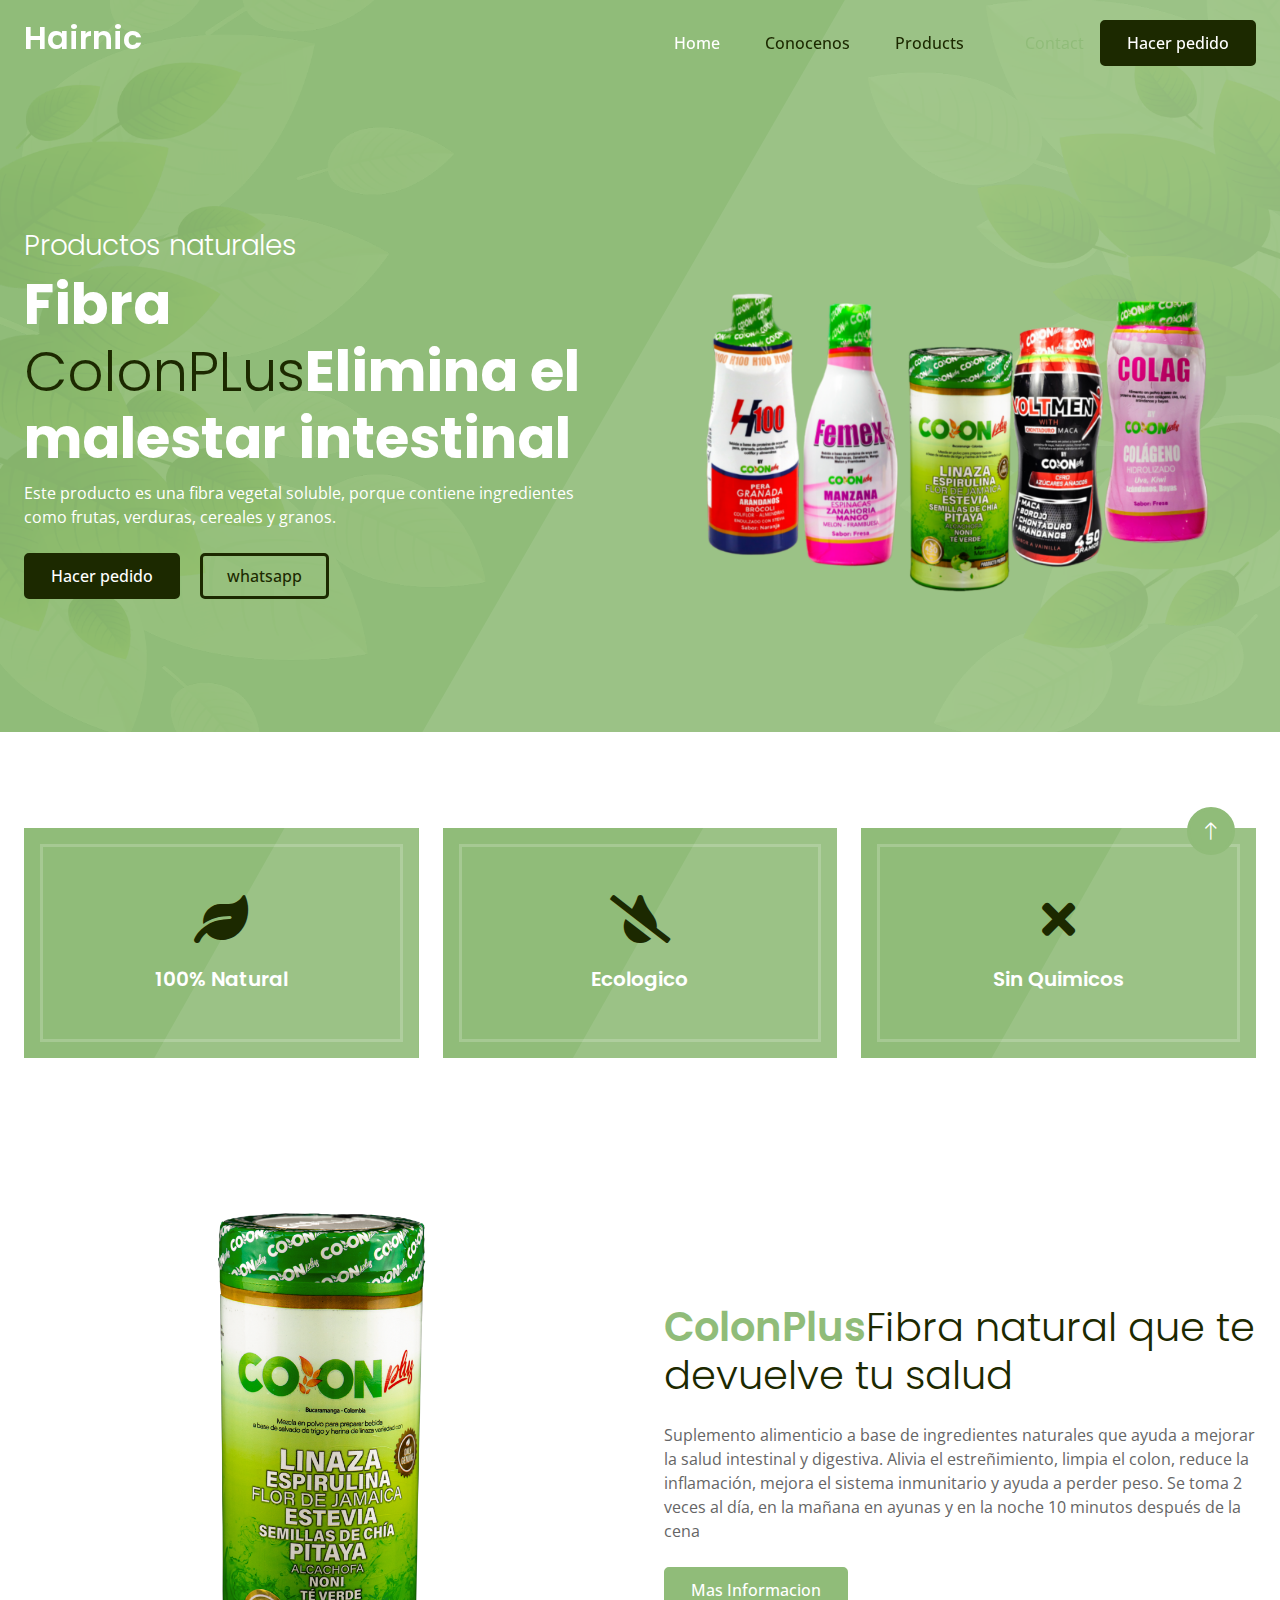
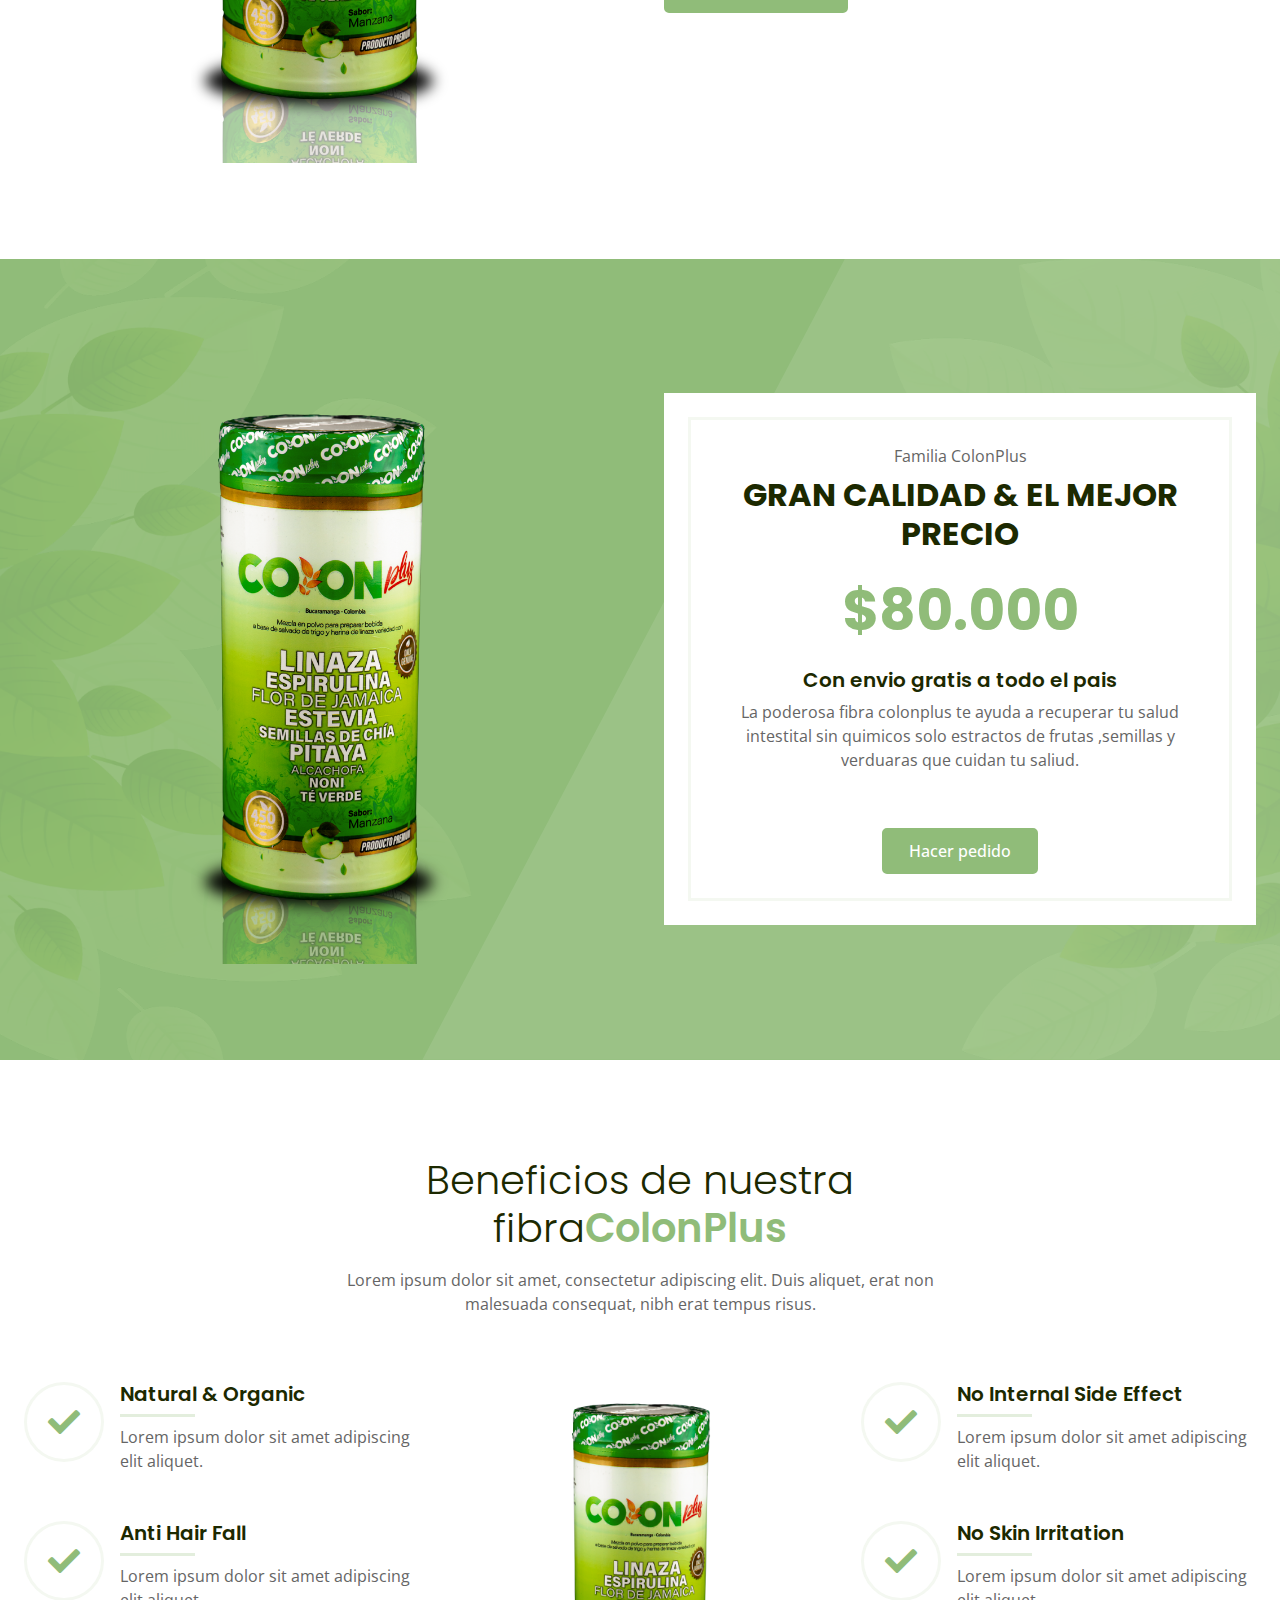
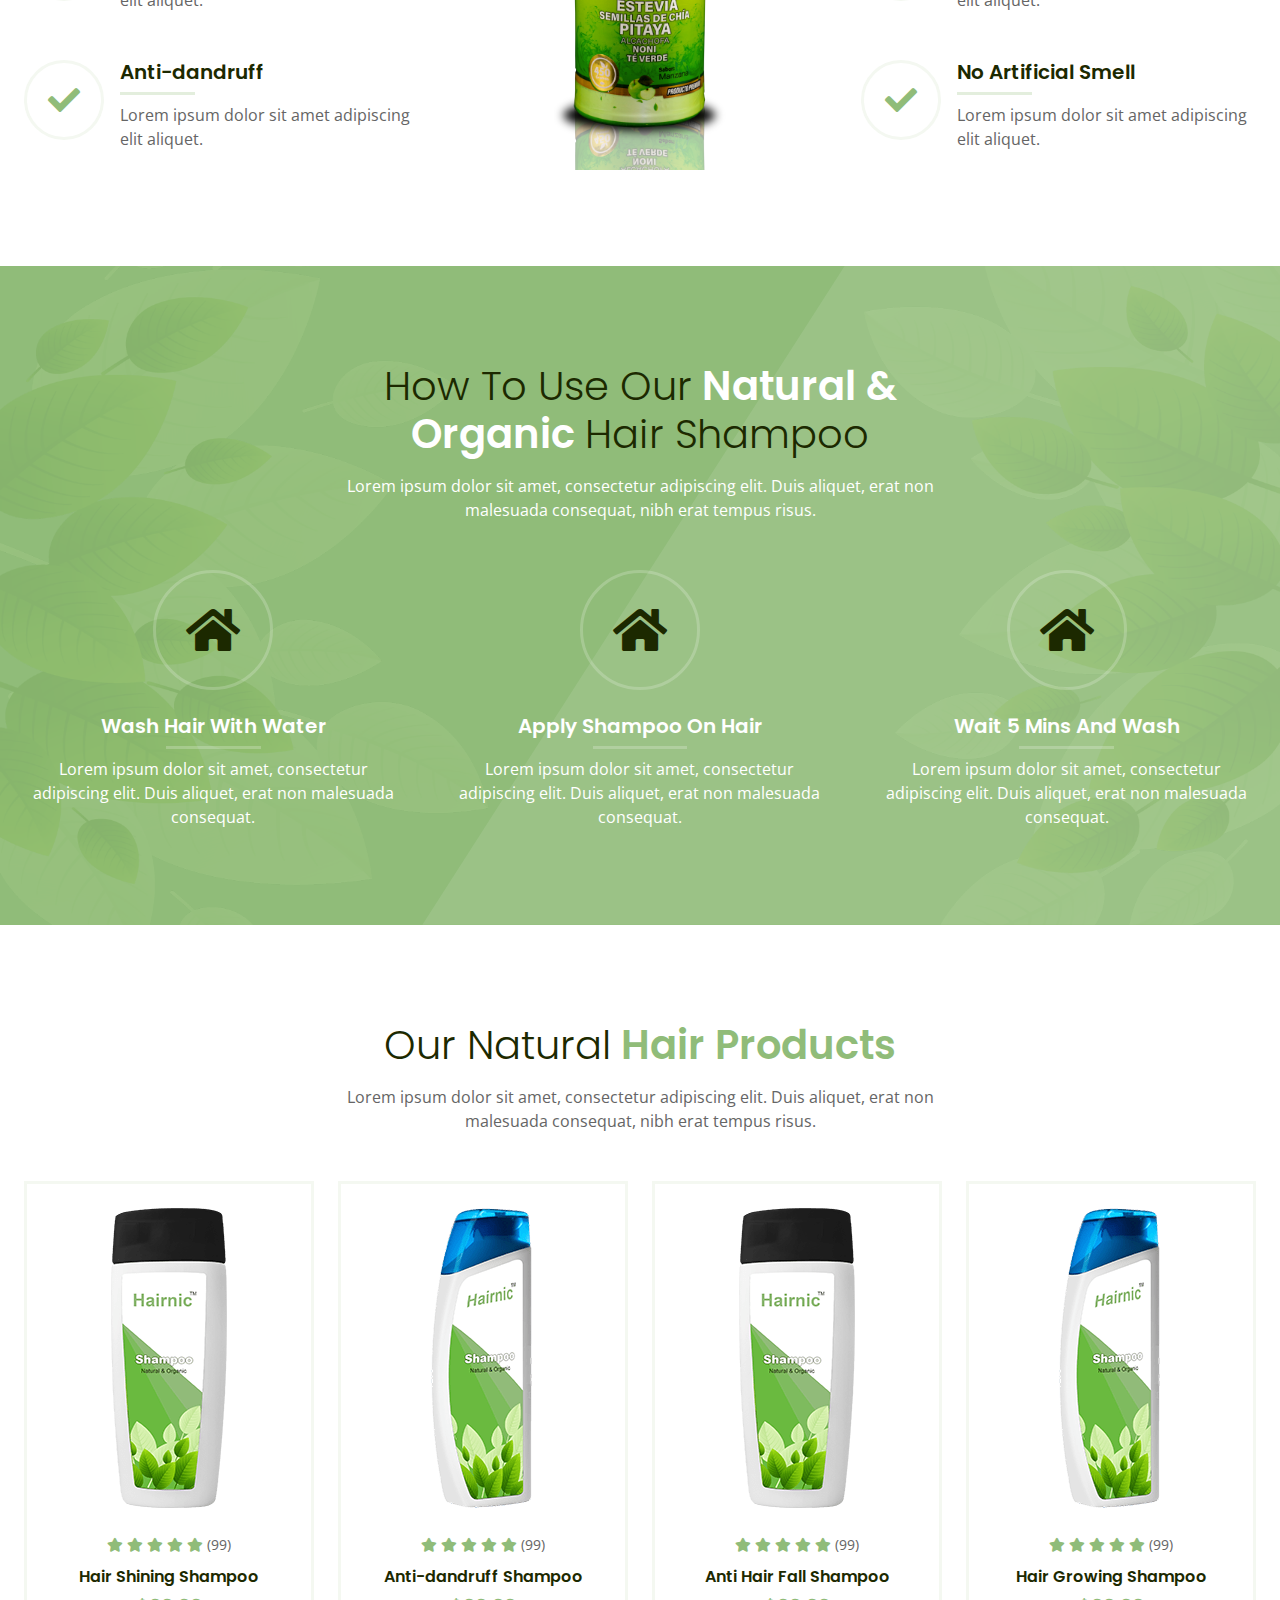
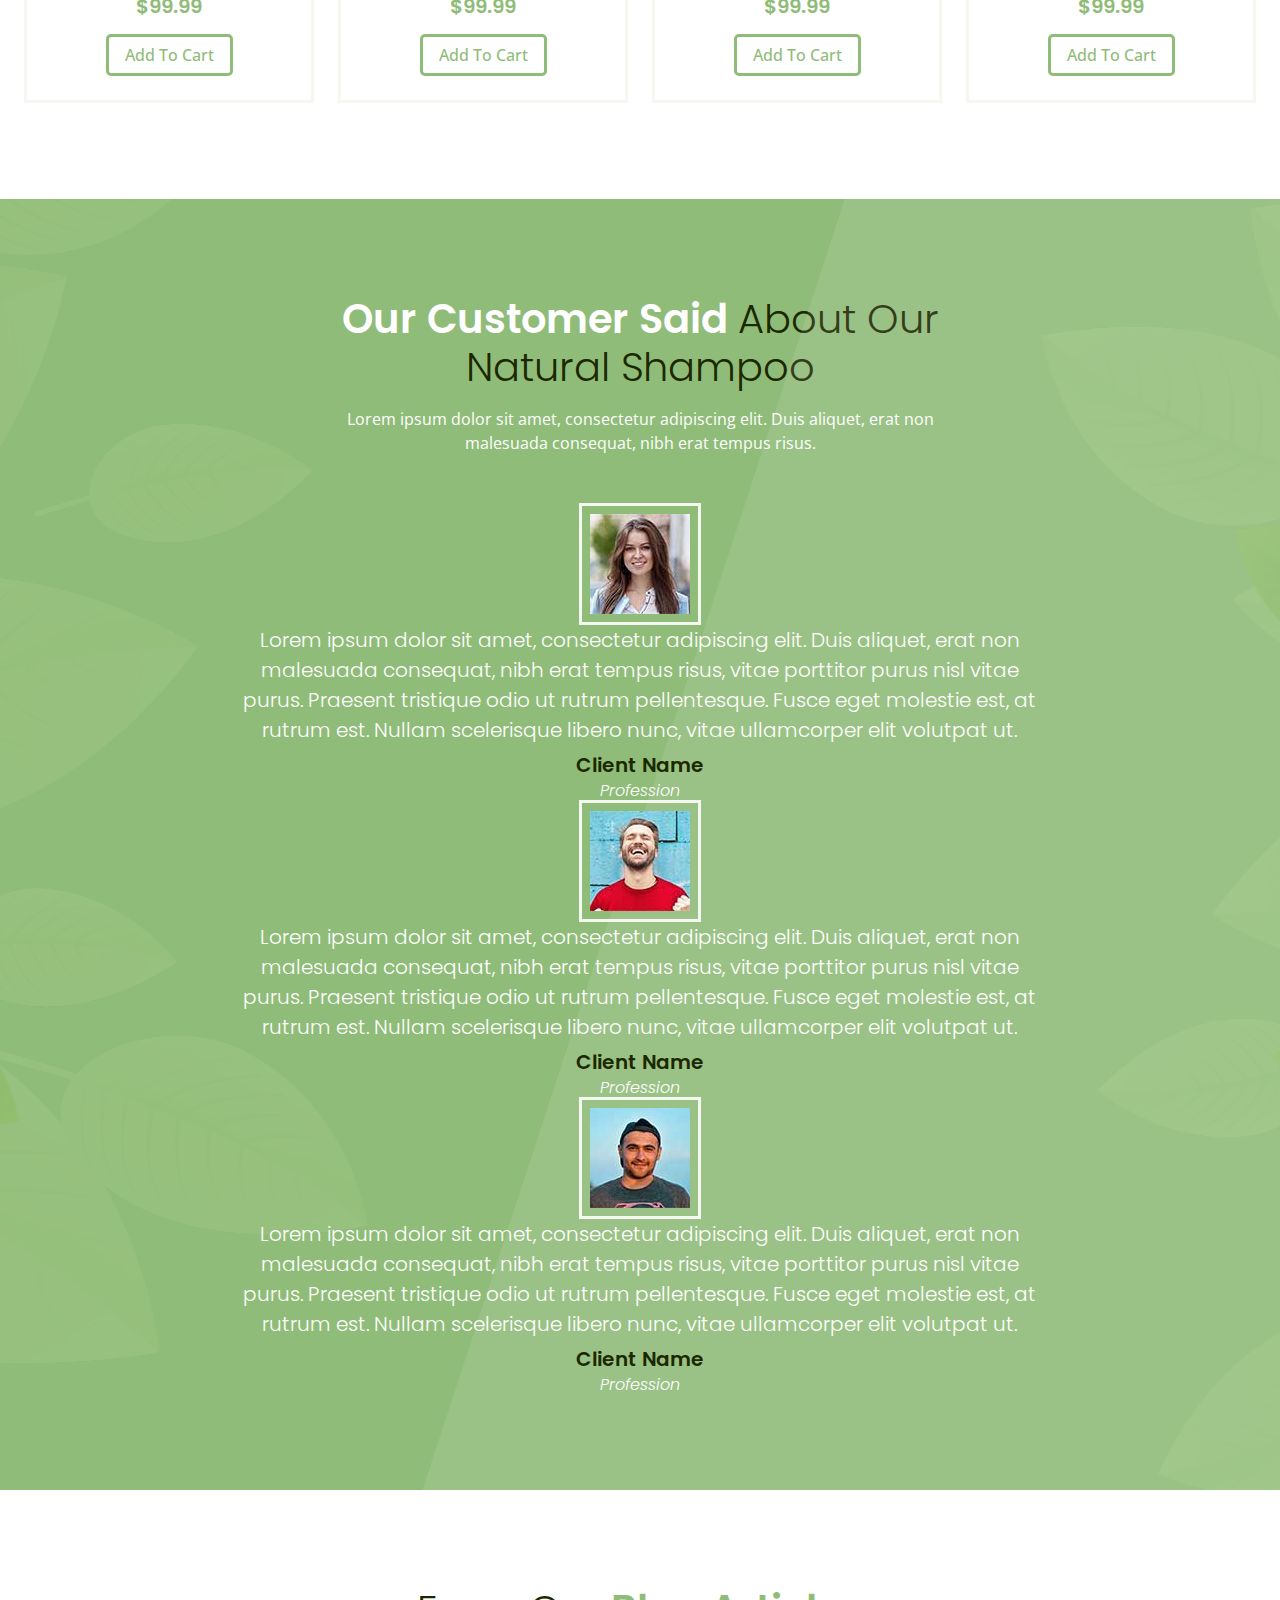
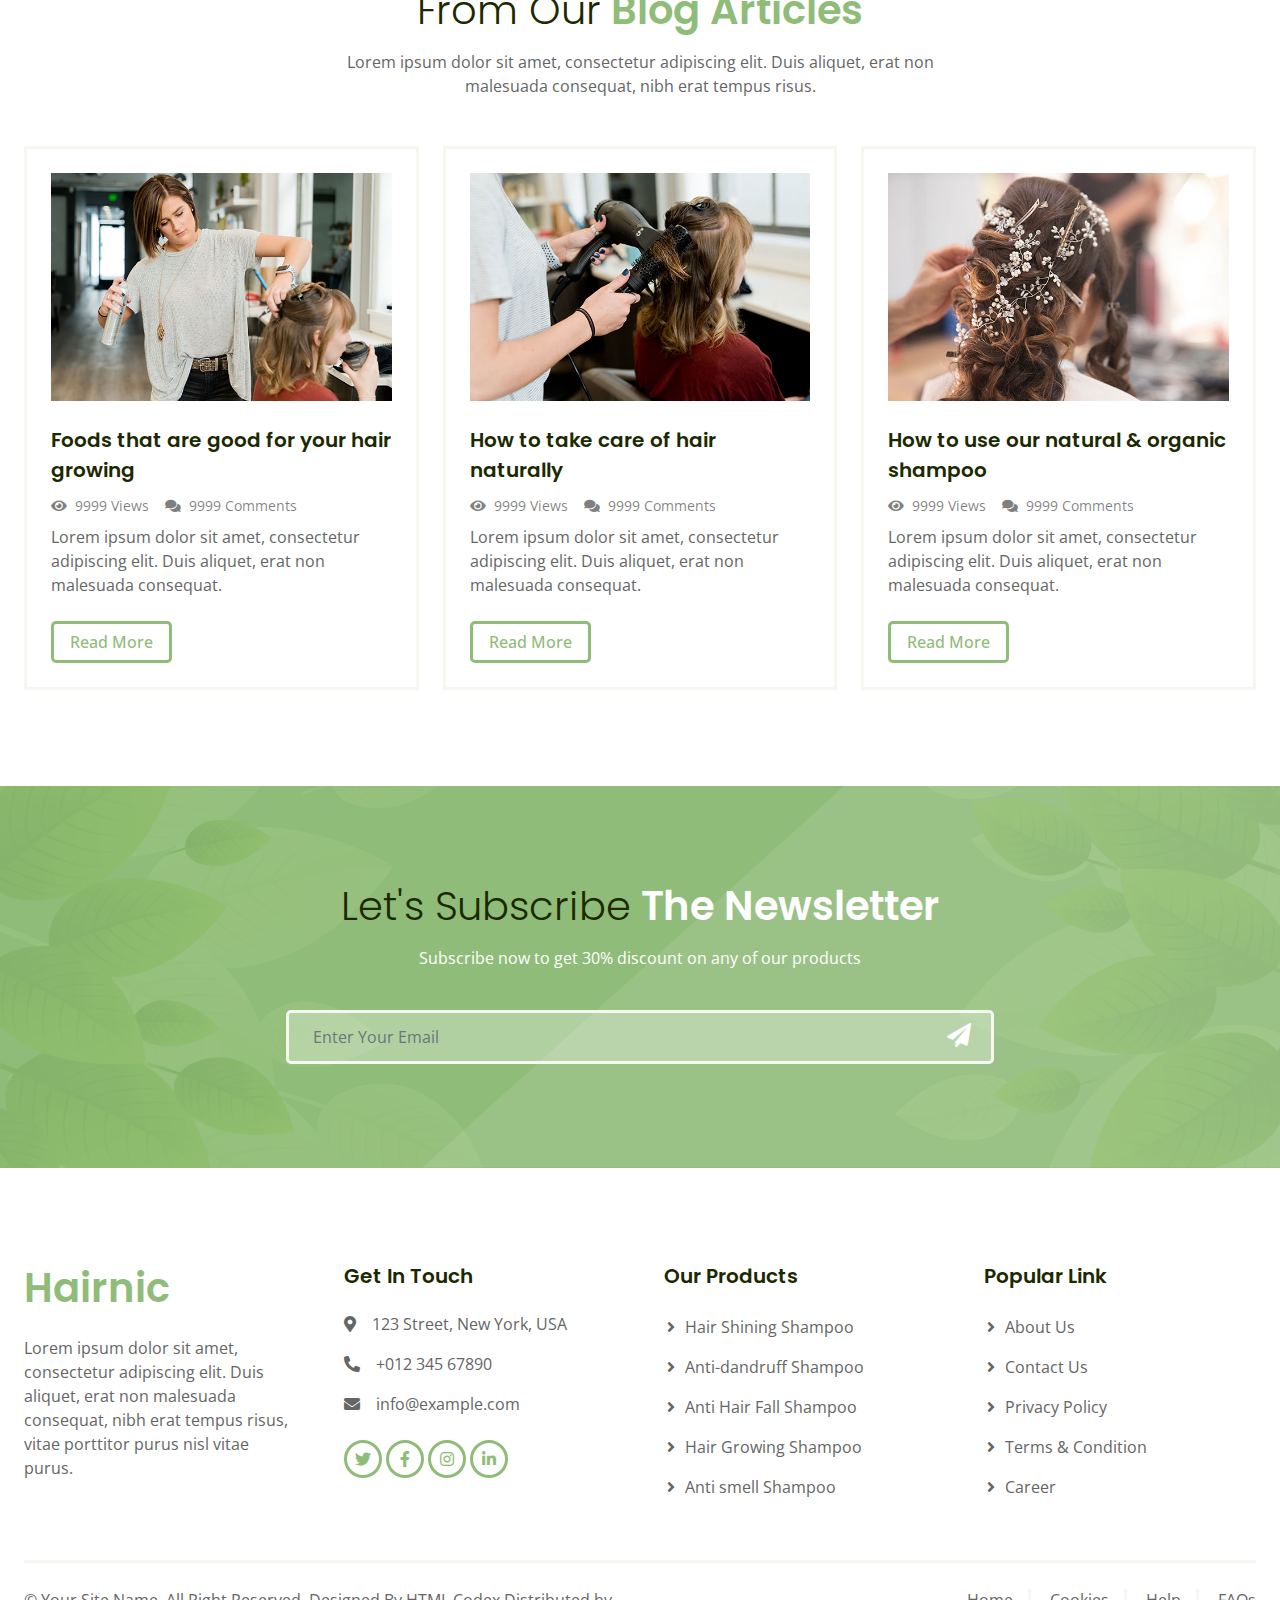
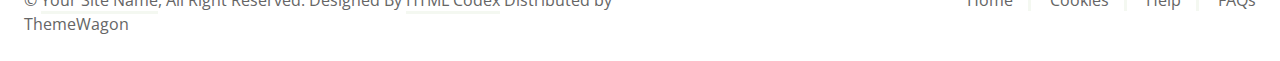
==== commit 4021ff0b: "AJUSTES INFOMRACION HOME" ====
--- a/pagina/index.html
+++ b/pagina/index.html
@@ -3,10 +3,15 @@
 
 <head>
     <meta charset="utf-8">
-    <title>Hairnic - Single Product Website Template</title>
+    <title>COLON PLUS: La solución natural para el colon irritable y otros problemas digestivos</title>
     <meta content="width=device-width, initial-scale=1.0" name="viewport">
-    <meta content="" name="keywords">
-    <meta content="" name="description">
+    <meta name="description" content="COLON PLUS es un suplemento de fibra dietética con ingredientes naturales que ayuda a mejorar el tránsito intestinal, aliviar el estreñimiento, restaurar el equilibrio en el sistema digestivo y promover un corazón más saludable.">
+  <meta name="keywords" content="salud digestiva, estreñimiento, colon irritable, motilidad, diverticulitis, salud cardiovascular, fibra dietética, ingredientes naturales, linaza, té verde, flor de Jamaica, alcachofa, espirulina, pitaya, semilla de chía, noni">
+    <meta name="viewport" content="width=device-width, initial-scale=1.0">
+    <link href="https://cdn.jsdelivr.net/npm/bootstrap@5.1.3/dist/css/bootstrap.min.css" rel="stylesheet"
+      integrity="sha384-1BmE4kWBq78iYhFldvKuhfTAU6auU8tT94WrHftjDbrCEXSU1oBoqyl2QvZ6jIW3" crossorigin="anonymous">
+    <script src="https://cdn.jsdelivr.net/npm/bootstrap@5.1.3/dist/js/bootstrap.bundle.min.js"
+      integrity="sha384-ka7Sk0Gln4gmtz2MlQnikT1wXgYsOg+OMhuP+IlRH9sENBO0Llr79ZXIdkGw9q" crossorigin="anonymous"></script>
 
     <!-- Favicon -->
     <link href="img/favicon.ico" rel="icon">
@@ -58,21 +63,12 @@
                 <div class="collapse navbar-collapse" id="navbarCollapse">
                     <div class="navbar-nav ms-auto">
                         <a href="index.html" class="nav-item nav-link active">Home</a>
-                        <a href="about.html" class="nav-item nav-link">About</a>
+                        <a href="about.html" class="nav-item nav-link">Conocenos</a>
                         <a href="product.html" class="nav-item nav-link">Products</a>
-                        <div class="nav-item dropdown">
-                            <a href="#" class="nav-link dropdown-toggle" data-bs-toggle="dropdown">Pages</a>
-                            <div class="dropdown-menu bg-light mt-2">
-                                <a href="feature.html" class="dropdown-item">Features</a>
-                                <a href="how-to-use.html" class="dropdown-item">How To Use</a>
-                                <a href="testimonial.html" class="dropdown-item">Testimonial</a>
-                                <a href="blog.html" class="dropdown-item">Blog Articles</a>
-                                <a href="404.html" class="dropdown-item">404 Page</a>
-                            </div>
                         </div>
                         <a href="contact.html" class="nav-item nav-link">Contact</a>
                     </div>
-                    <a href="" class="btn btn-dark py-2 px-4 d-none d-lg-inline-block">Shop Now</a>
+                    <a href="contact.html" class="btn btn-dark py-2 px-4 d-none d-lg-inline-block">Hacer pedido</a>
                 </div>
             </nav>
         </div>
@@ -85,16 +81,15 @@
         <div class="container">
             <div class="row g-5 align-items-center">
                 <div class="col-lg-6 text-center text-lg-start">
-                    <h3 class="fw-light text-white animated slideInRight">Natural & Organic</h3>
-                    <h1 class="display-4 text-white animated slideInRight">Hair <span class="fw-light text-dark">Shampoo</span> For Healthy Hair</h1>
-                    <p class="text-white mb-4 animated slideInRight">Lorem ipsum dolor sit amet, consectetur adipiscing
-                        elit. Etiam feugiat rutrum lectus, sed auctor ex malesuada id. Orci varius natoque penatibus et
-                        magnis dis parturient montes.</p>
-                    <a href="" class="btn btn-dark py-2 px-4 me-3 animated slideInRight">Shop Now</a>
-                    <a href="" class="btn btn-outline-dark py-2 px-4 animated slideInRight">Contact Us</a>
+                    <h3 class="fw-light text-white animated slideInRight">Productos naturales</h3>
+                    <h1 class="display-4 text-white animated slideInRight">Fibra <span class="fw-light text-dark">ColonPLus</span>Elimina el malestar intestinal</h1>
+                    <p class="text-white mb-4 animated slideInRight">Este producto es una fibra vegetal soluble, porque contiene
+ingredientes como frutas, verduras, cereales y granos.</p>
+                    <a href="contact.html" class="btn btn-dark py-2 px-4 me-3 animated slideInRight">Hacer pedido</a>
+                    <a href="https://wa.me/message/UM3PYWJTWPLSC1" class="btn btn-outline-dark py-2 px-4 animated slideInRight">whatsapp</a>
                 </div>
                 <div class="col-lg-6">
-                    <img class="img-fluid animated pulse infinite" src="img/shampoo.png" alt="">
+                    <img class="img-fluid animated pulse infinite" src="img/Productos.png" alt="">
                 </div>
             </div>
         </div>
@@ -118,7 +113,7 @@
                     <div class="feature-item position-relative bg-primary text-center p-3">
                         <div class="border py-5 px-3">
                             <i class="fa fa-tint-slash fa-3x text-dark mb-4"></i>
-                            <h5 class="text-white mb-0">Anti Hair Fall</h5>
+                            <h5 class="text-white mb-0">Ecologico</h5>
                         </div>
                     </div>
                 </div>
@@ -126,7 +121,7 @@
                     <div class="feature-item position-relative bg-primary text-center p-3">
                         <div class="border py-5 px-3">
                             <i class="fa fa-times fa-3x text-dark mb-4"></i>
-                            <h5 class="text-white mb-0">Hypoallergenic</h5>
+                            <h5 class="text-white mb-0">Sin Quimicos</h5>
                         </div>
                     </div>
                 </div>
@@ -141,15 +136,12 @@
         <div class="container">
             <div class="row g-5 align-items-center">
                 <div class="col-lg-6 wow fadeIn" data-wow-delay="0.1s">
-                    <img class="img-fluid animated pulse infinite" src="img/shampoo-1.png">
+                    <img class="img-fluid animated pulse infinite" src="img/Tarro PNG.png">
                 </div>
                 <div class="col-lg-6 wow fadeIn" data-wow-delay="0.5s">
-                    <h1 class="text-primary mb-4">Healthy Hair <span class="fw-light text-dark">Is A Symbol Of Our
-                            Beauty</span></h1>
-                    <p class="mb-4">Lorem ipsum dolor sit amet, consectetur adipiscing elit. Duis aliquet, erat non malesuada consequat, nibh erat tempus risus, vitae porttitor purus nisl vitae purus. Praesent tristique odio ut rutrum pellentesque. Fusce eget molestie est, at rutrum est.</p>
-                    <p class="mb-4">Aliqu diam amet diam et eos labore. Clita erat ipsum et lorem et sit, sed stet no
-                        labore lorem sit. Sanctus clita duo justo et tempor.</p>
-                    <a class="btn btn-primary py-2 px-4" href="">Shop Now</a>
+                    <h1 class="text-primary mb-4">ColonPlus<span class="fw-light text-dark">Fibra natural que te devuelve tu salud</span></h1>
+                    <p class="mb-4">Suplemento alimenticio a base de ingredientes naturales que ayuda a mejorar la salud intestinal y digestiva. Alivia el estreñimiento, limpia el colon, reduce la inflamación, mejora el sistema inmunitario y ayuda a perder peso. Se toma 2 veces al día, en la mañana en ayunas y en la noche 10 minutos después de la cena</p>
+                    <a class="btn btn-primary py-2 px-4" href="">Mas Informacion</a>
                 </div>
             </div>
         </div>
@@ -162,17 +154,16 @@
         <div class="container py-5">
             <div class="row g-5 align-items-center">
                 <div class="col-lg-6 wow fadeIn" data-wow-delay="0.1s">
-                    <img class="img-fluid animated pulse infinite" src="img/shampoo-2.png">
+                    <img class="img-fluid animated pulse infinite" src="img/Tarro PNG.png">
                 </div>
                 <div class="col-lg-6 wow fadeIn" data-wow-delay="0.5s">
                     <div class="bg-white text-center p-4">
                         <div class="border p-4">
-                            <p class="mb-2">Natural & Organic Shampoo</p>
-                            <h2 class="fw-bold text-uppercase mb-4">Deals of the Day</h2>
-                            <h1 class="display-4 text-primary mb-4">$99.99</h1>
-                            <h5>Fresh Organic Shampoo</h5>
-                            <p class="mb-4">Lorem ipsum dolor sit amet, consectetur adipiscing
-                                elit. Etiam feugiat rutrum lectus sed auctor.</p>
+                            <p class="mb-2">Familia ColonPlus</p>
+                            <h2 class="fw-bold text-uppercase mb-4">Gran calidad & el mejor precio</h2>
+                            <h1 class="display-4 text-primary mb-4">$80.000</h1>
+                            <h5>Con envio gratis a todo el pais</h5>
+                            <p class="mb-4">La poderosa fibra colonplus te ayuda a recuperar tu salud intestital sin quimicos solo estractos de frutas ,semillas y verduaras que cuidan tu saliud.</p>
                             <div class="row g-0 cdt mb-4">
                                 <div class="col-3">
                                     <h1 class="display-6" id="cdt-days"></h1>
@@ -187,7 +178,7 @@
                                     <h1 class="display-6" id="cdt-seconds"></h1>
                                 </div>
                             </div>
-                            <a class="btn btn-primary py-2 px-4" href="">Shop Now</a>
+                            <a class="btn btn-primary py-2 px-4" href="">Hacer pedido</a>
                         </div>
                     </div>
                 </div>
@@ -201,8 +192,7 @@
     <div class="container-fluid py-5">
         <div class="container">
             <div class="mx-auto text-center wow fadeIn" data-wow-delay="0.1s" style="max-width: 600px;">
-                <h1 class="text-primary mb-3"><span class="fw-light text-dark">Best Benefits Of Our</span> Natural Hair
-                    Shampoo</h1>
+                <h1 class="text-primary mb-3"><span class="fw-light text-dark">Beneficios de nuestra fibra</span>ColonPlus</h1>
                 <p class="mb-5">Lorem ipsum dolor sit amet, consectetur adipiscing elit. Duis aliquet, erat non malesuada consequat, nibh erat tempus risus.</p>
             </div>
             <div class="row g-4 align-items-center">
@@ -244,7 +234,7 @@
                     </div>
                 </div>
                 <div class="col-lg-4 wow fadeIn" data-wow-delay="0.1s">
-                    <img class="img-fluid animated pulse infinite" src="img/shampoo.png">
+                    <img class="img-fluid animated pulse infinite" src="img/Tarro PNG.png">
                 </div>
                 <div class="col-lg-4 wow fadeIn" data-wow-delay="0.5s">
                     <div class="row g-5">
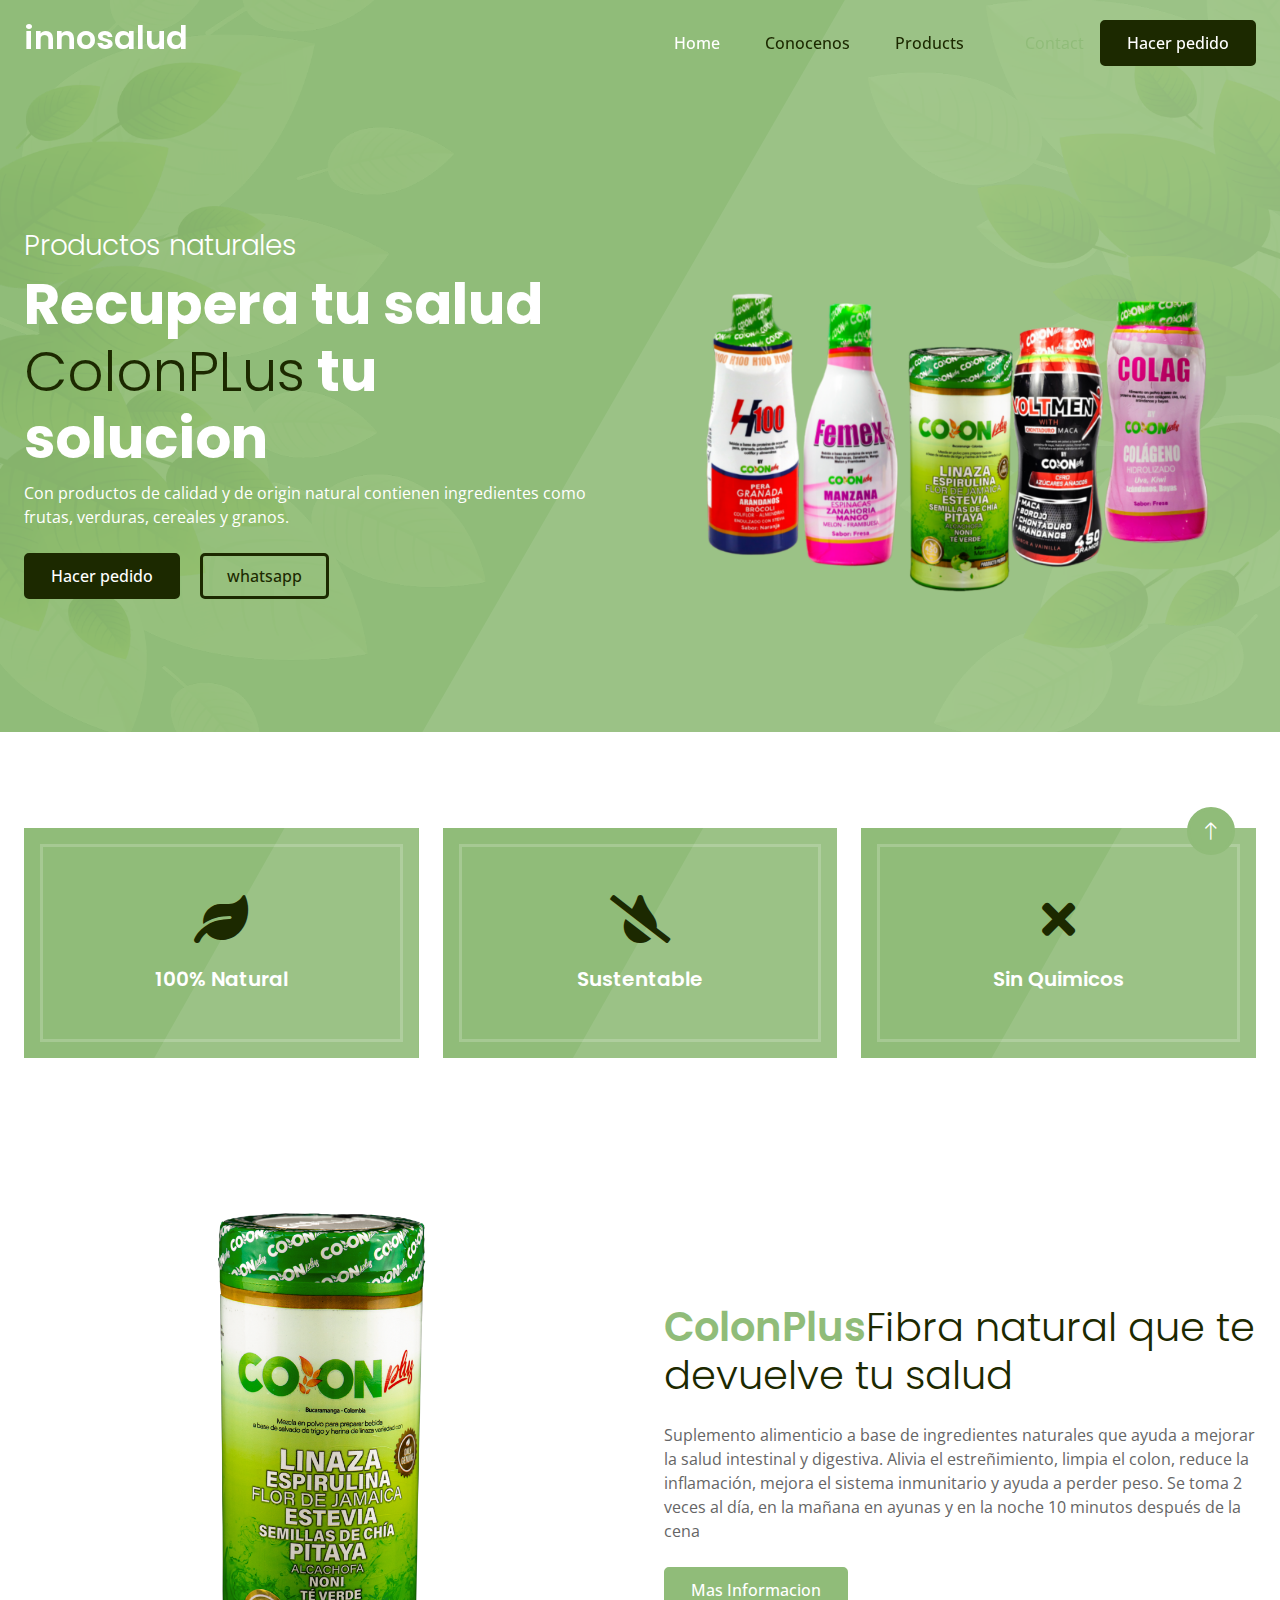
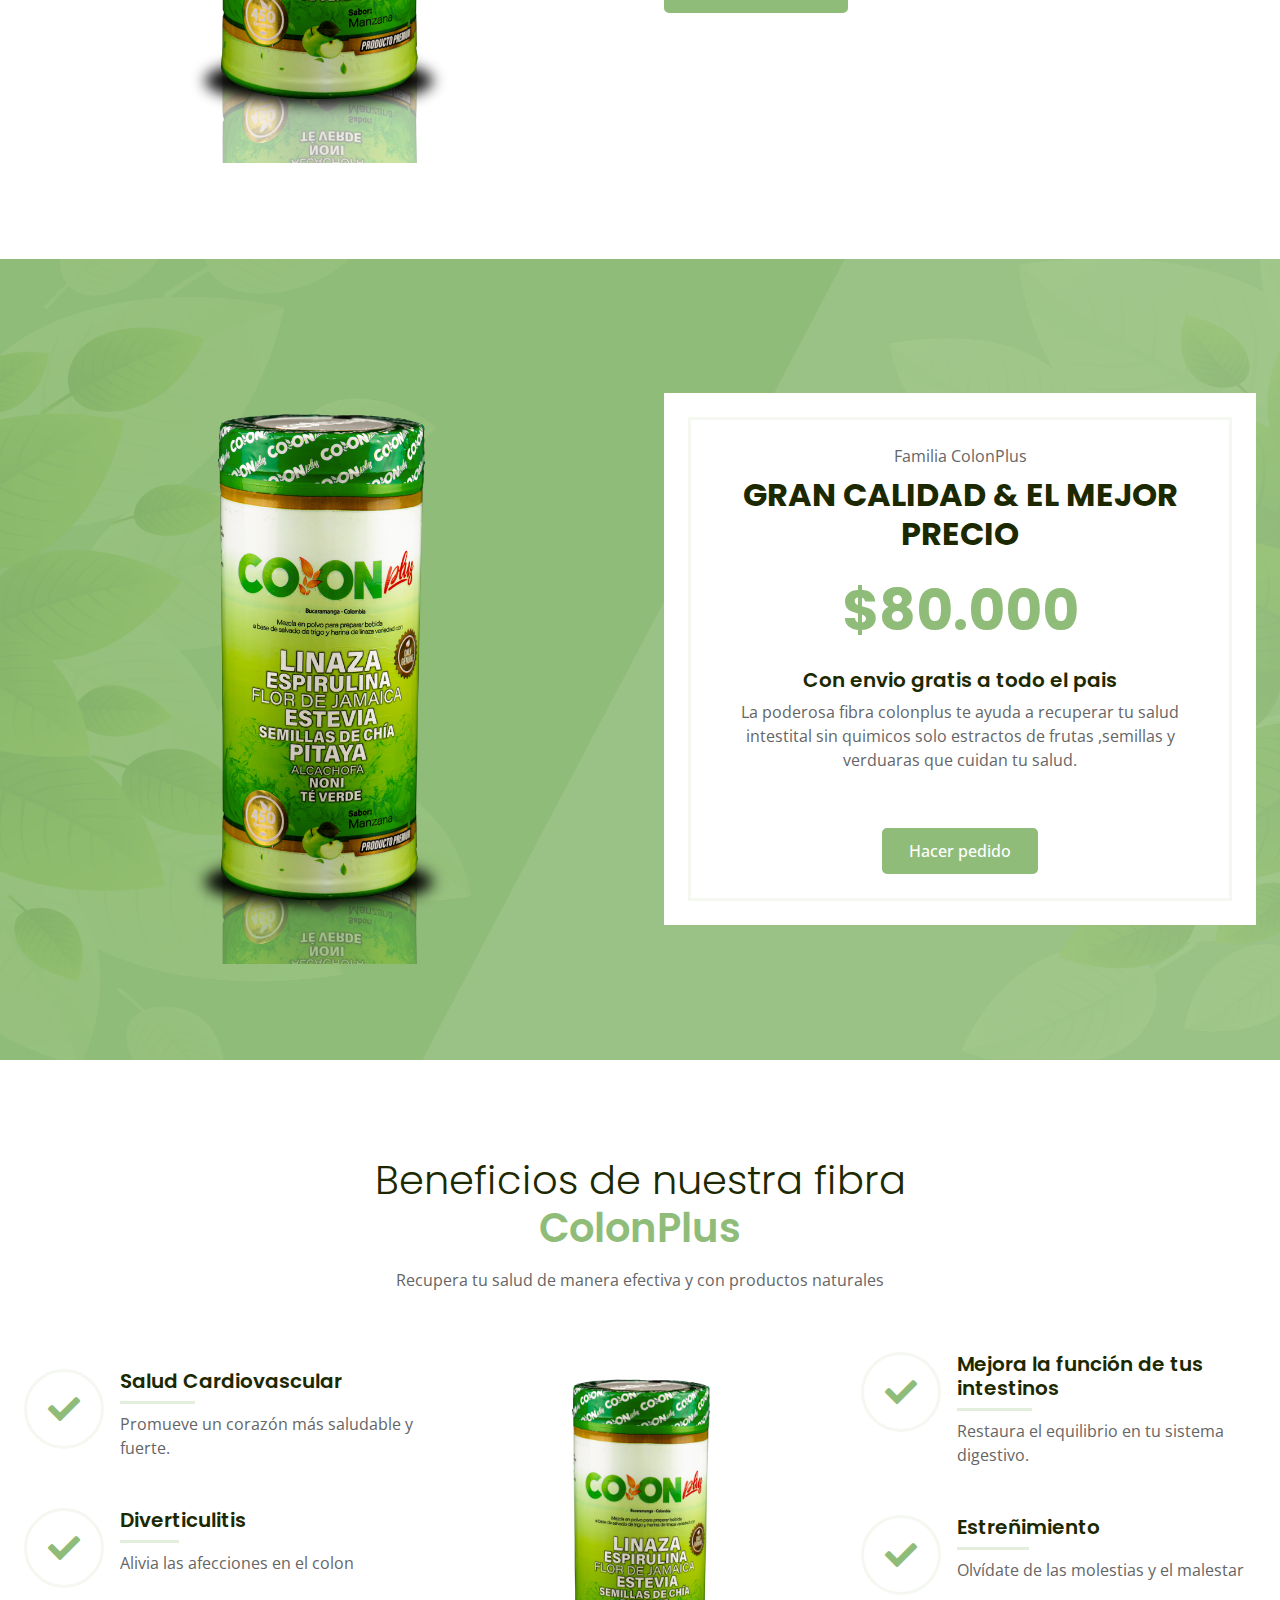
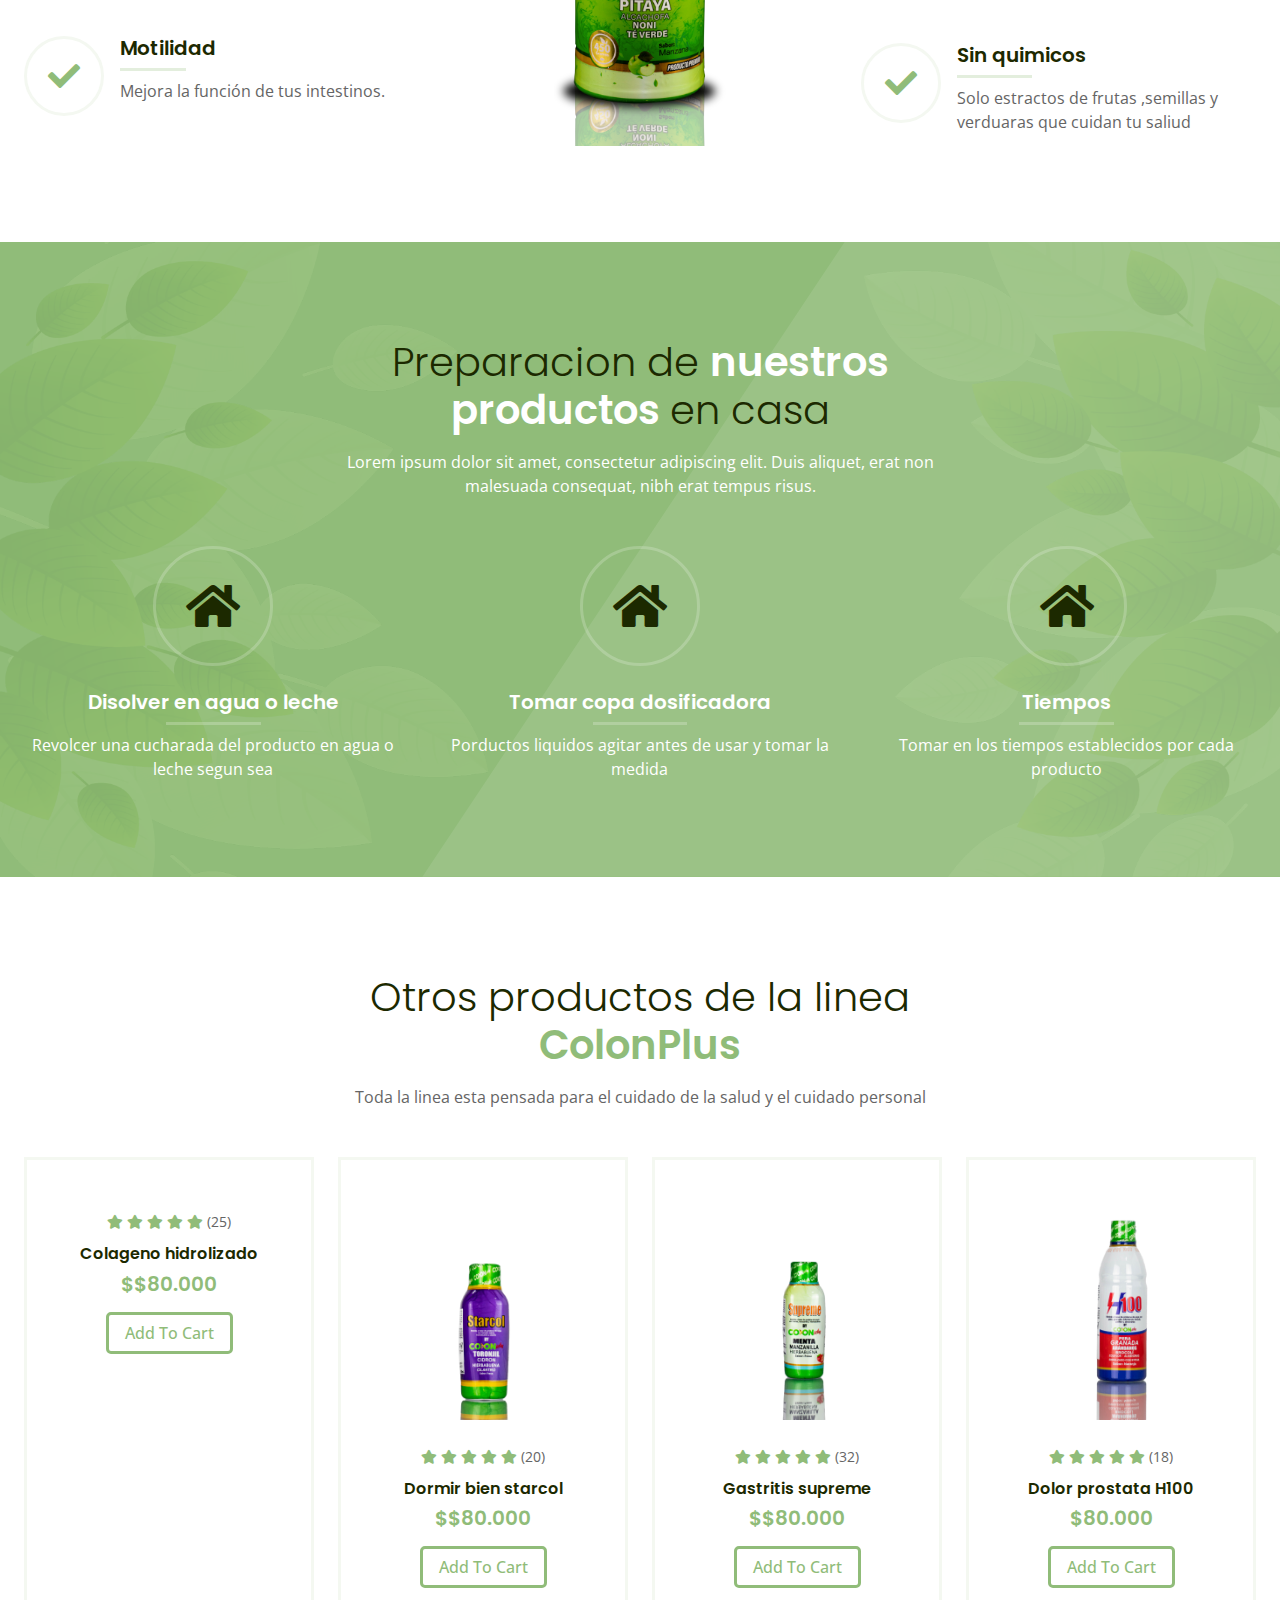
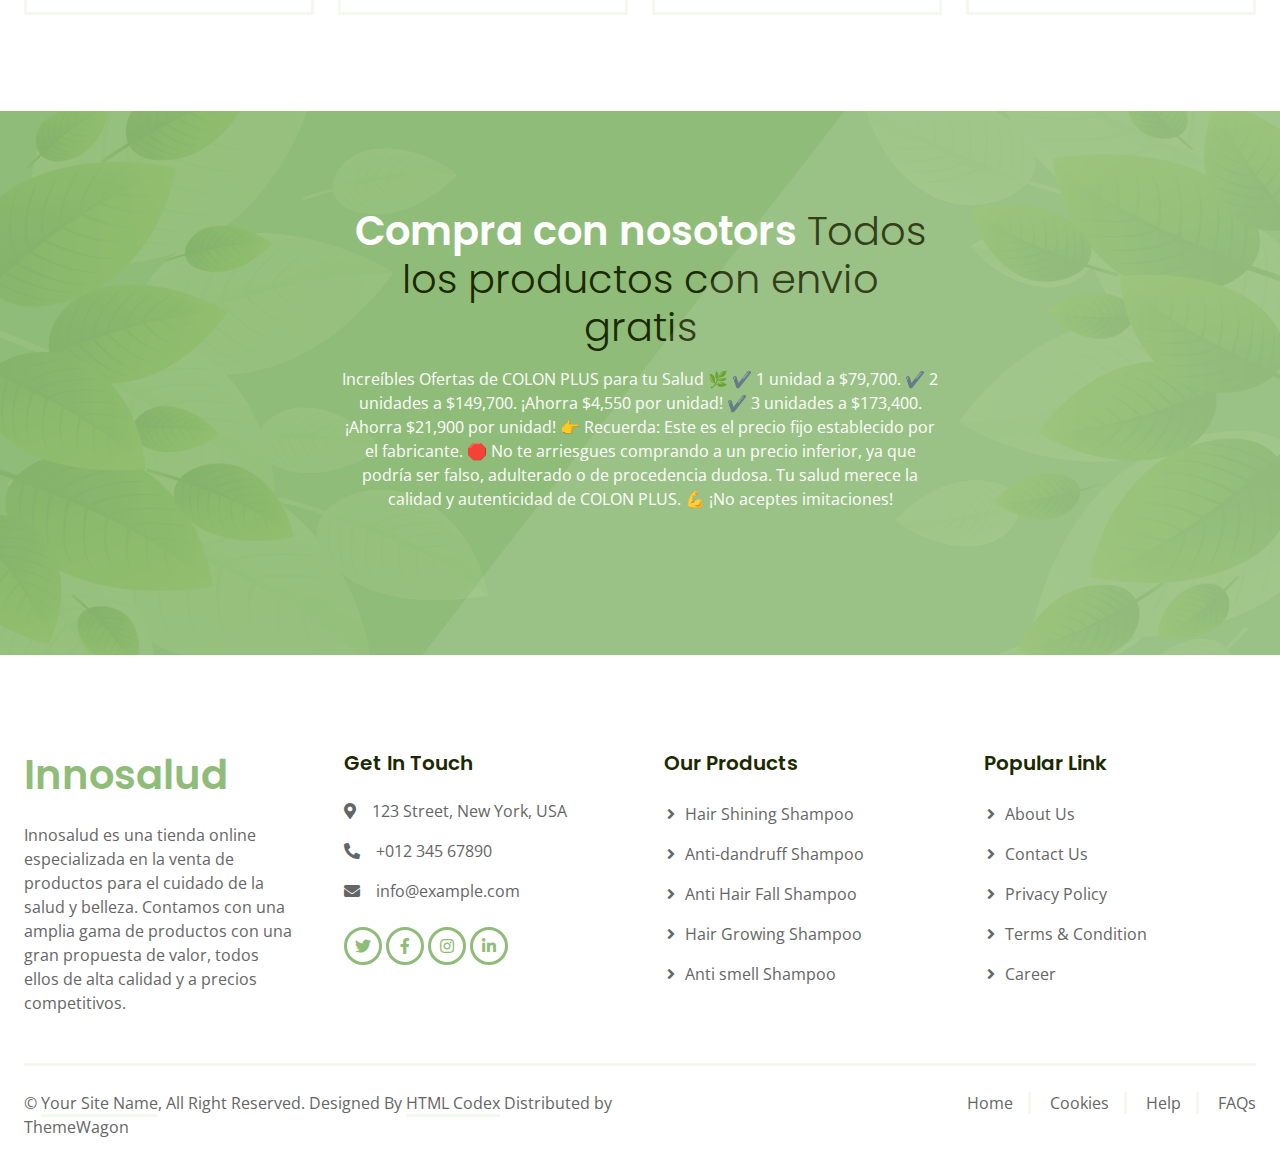
==== commit 50f62962: "ajustes index.html" ====
--- a/pagina/index.html
+++ b/pagina/index.html
@@ -54,7 +54,7 @@
         <div class="container">
             <nav class="navbar navbar-expand-lg navbar-light p-0">
                 <a href="index.html" class="navbar-brand">
-                    <h2 class="text-white">Hairnic</h2>
+                    <h2 class="text-white">innosalud</h2>
                 </a>
                 <button type="button" class="navbar-toggler ms-auto me-0" data-bs-toggle="collapse"
                     data-bs-target="#navbarCollapse">
@@ -82,9 +82,8 @@
             <div class="row g-5 align-items-center">
                 <div class="col-lg-6 text-center text-lg-start">
                     <h3 class="fw-light text-white animated slideInRight">Productos naturales</h3>
-                    <h1 class="display-4 text-white animated slideInRight">Fibra <span class="fw-light text-dark">ColonPLus</span>Elimina el malestar intestinal</h1>
-                    <p class="text-white mb-4 animated slideInRight">Este producto es una fibra vegetal soluble, porque contiene
-ingredientes como frutas, verduras, cereales y granos.</p>
+                    <h1 class="display-4 text-white animated slideInRight">Recupera tu salud <span class="fw-light text-dark">ColonPLus</span> tu solucion</h1>
+                    <p class="text-white mb-4 animated slideInRight">Con productos de calidad y de origin natural contienen ingredientes como frutas, verduras, cereales y granos.</p>
                     <a href="contact.html" class="btn btn-dark py-2 px-4 me-3 animated slideInRight">Hacer pedido</a>
                     <a href="https://wa.me/message/UM3PYWJTWPLSC1" class="btn btn-outline-dark py-2 px-4 animated slideInRight">whatsapp</a>
                 </div>
@@ -113,7 +112,7 @@
                     <div class="feature-item position-relative bg-primary text-center p-3">
                         <div class="border py-5 px-3">
                             <i class="fa fa-tint-slash fa-3x text-dark mb-4"></i>
-                            <h5 class="text-white mb-0">Ecologico</h5>
+                            <h5 class="text-white mb-0">Sustentable</h5>
                         </div>
                     </div>
                 </div>
@@ -163,7 +162,7 @@
                             <h2 class="fw-bold text-uppercase mb-4">Gran calidad & el mejor precio</h2>
                             <h1 class="display-4 text-primary mb-4">$80.000</h1>
                             <h5>Con envio gratis a todo el pais</h5>
-                            <p class="mb-4">La poderosa fibra colonplus te ayuda a recuperar tu salud intestital sin quimicos solo estractos de frutas ,semillas y verduaras que cuidan tu saliud.</p>
+                            <p class="mb-4">La poderosa fibra colonplus te ayuda a recuperar tu salud intestital sin quimicos solo estractos de frutas ,semillas y verduaras que cuidan tu salud.</p>
                             <div class="row g-0 cdt mb-4">
                                 <div class="col-3">
                                     <h1 class="display-6" id="cdt-days"></h1>
@@ -192,8 +191,8 @@
     <div class="container-fluid py-5">
         <div class="container">
             <div class="mx-auto text-center wow fadeIn" data-wow-delay="0.1s" style="max-width: 600px;">
-                <h1 class="text-primary mb-3"><span class="fw-light text-dark">Beneficios de nuestra fibra</span>ColonPlus</h1>
-                <p class="mb-5">Lorem ipsum dolor sit amet, consectetur adipiscing elit. Duis aliquet, erat non malesuada consequat, nibh erat tempus risus.</p>
+                <h1 class="text-primary mb-3"><span class="fw-light text-dark">Beneficios de nuestra fibra </span>ColonPlus</h1>
+                <p class="mb-5">Recupera tu salud de manera efectiva y con productos naturales</p>
             </div>
             <div class="row g-4 align-items-center">
                 <div class="col-lg-4 wow fadeIn" data-wow-delay="0.3s">
@@ -204,31 +203,31 @@
                                 <i class="fa fa-check fa-2x text-primary"></i>
                             </div>
                             <div class="ps-3">
-                                <h5>Natural & Organic</h5>
-                                <hr class="w-25 bg-primary my-2">
-                                <span>Lorem ipsum dolor sit amet adipiscing elit aliquet.</span>
-                            </div>
-                        </div>
-                        <div class="col-12 d-flex">
-                            <div class="btn-square rounded-circle border flex-shrink-0"
-                                style="width: 80px; height: 80px;">
-                                <i class="fa fa-check fa-2x text-primary"></i>
-                            </div>
-                            <div class="ps-3">
-                                <h5>Anti Hair Fall</h5>
-                                <hr class="w-25 bg-primary my-2">
-                                <span>Lorem ipsum dolor sit amet adipiscing elit aliquet.</span>
-                            </div>
-                        </div>
-                        <div class="col-12 d-flex">
-                            <div class="btn-square rounded-circle border flex-shrink-0"
-                                style="width: 80px; height: 80px;">
-                                <i class="fa fa-check fa-2x text-primary"></i>
-                            </div>
-                            <div class="ps-3">
-                                <h5>Anti-dandruff</h5>
-                                <hr class="w-25 bg-primary my-2">
-                                <span>Lorem ipsum dolor sit amet adipiscing elit aliquet.</span>
+                                <h5> Salud Cardiovascular</h5>
+                                <hr class="w-25 bg-primary my-2">
+                                <span>Promueve un corazón más saludable y fuerte.</span>
+                            </div>
+                        </div>
+                        <div class="col-12 d-flex">
+                            <div class="btn-square rounded-circle border flex-shrink-0"
+                                style="width: 80px; height: 80px;">
+                                <i class="fa fa-check fa-2x text-primary"></i>
+                            </div>
+                            <div class="ps-3">
+                                <h5>Diverticulitis</h5>
+                                <hr class="w-25 bg-primary my-2">
+                                <span> Alivia las afecciones en el colon</span>
+                            </div>
+                        </div>
+                        <div class="col-12 d-flex">
+                            <div class="btn-square rounded-circle border flex-shrink-0"
+                                style="width: 80px; height: 80px;">
+                                <i class="fa fa-check fa-2x text-primary"></i>
+                            </div>
+                            <div class="ps-3">
+                                <h5> Motilidad </h5>
+                                <hr class="w-25 bg-primary my-2">
+                                <span> Mejora la función de tus intestinos.</span>
                             </div>
                         </div>
                     </div>
@@ -244,31 +243,31 @@
                                 <i class="fa fa-check fa-2x text-primary"></i>
                             </div>
                             <div class="ps-3">
-                                <h5>No Internal Side Effect</h5>
-                                <hr class="w-25 bg-primary my-2">
-                                <span>Lorem ipsum dolor sit amet adipiscing elit aliquet.</span>
-                            </div>
-                        </div>
-                        <div class="col-12 d-flex">
-                            <div class="btn-square rounded-circle border flex-shrink-0"
-                                style="width: 80px; height: 80px;">
-                                <i class="fa fa-check fa-2x text-primary"></i>
-                            </div>
-                            <div class="ps-3">
-                                <h5>No Skin Irritation</h5>
-                                <hr class="w-25 bg-primary my-2">
-                                <span>Lorem ipsum dolor sit amet adipiscing elit aliquet.</span>
-                            </div>
-                        </div>
-                        <div class="col-12 d-flex">
-                            <div class="btn-square rounded-circle border flex-shrink-0"
-                                style="width: 80px; height: 80px;">
-                                <i class="fa fa-check fa-2x text-primary"></i>
-                            </div>
-                            <div class="ps-3">
-                                <h5>No Artificial Smell</h5>
-                                <hr class="w-25 bg-primary my-2">
-                                <span>Lorem ipsum dolor sit amet adipiscing elit aliquet.</span>
+                                <h5>Mejora la función de tus intestinos</h5>
+                                <hr class="w-25 bg-primary my-2">
+                                <span>Restaura el equilibrio en tu sistema digestivo.</span>
+                            </div>
+                        </div>
+                        <div class="col-12 d-flex">
+                            <div class="btn-square rounded-circle border flex-shrink-0"
+                                style="width: 80px; height: 80px;">
+                                <i class="fa fa-check fa-2x text-primary"></i>
+                            </div>
+                            <div class="ps-3">
+                                <h5>Estreñimiento</h5>
+                                <hr class="w-25 bg-primary my-2">
+                                <span>Olvídate de las molestias y el malestar</span>
+                            </div>
+                        </div>
+                        <div class="col-12 d-flex">
+                            <div class="btn-square rounded-circle border flex-shrink-0"
+                                style="width: 80px; height: 80px;">
+                                <i class="fa fa-check fa-2x text-primary"></i>
+                            </div>
+                            <div class="ps-3">
+                                <h5>Sin quimicos</h5>
+                                <hr class="w-25 bg-primary my-2">
+                                <span>Solo estractos de frutas ,semillas y verduaras que cuidan tu saliud</span>
                             </div>
                         </div>
                     </div>
@@ -283,8 +282,8 @@
     <div class="container-fluid how-to-use bg-primary my-5 py-5">
         <div class="container text-white py-5">
             <div class="mx-auto text-center wow fadeIn" data-wow-delay="0.1s" style="max-width: 600px;">
-                <h1 class="text-white mb-3"><span class="fw-light text-dark">How To Use Our</span> Natural & Organic
-                    <span class="fw-light text-dark">Hair Shampoo</span></h1>
+                <h1 class="text-white mb-3"><span class="fw-light text-dark">Preparacion de </span> nuestros productos 
+                    <span class="fw-light text-dark">en casa</span></h1>
                 <p class="mb-5">Lorem ipsum dolor sit amet, consectetur adipiscing elit. Duis aliquet, erat non malesuada consequat, nibh erat tempus risus.</p>
             </div>
             <div class="row g-5">
@@ -292,25 +291,25 @@
                     <div class="btn-square rounded-circle border mx-auto mb-4" style="width: 120px; height: 120px;">
                         <i class="fa fa-home fa-3x text-dark"></i>
                     </div>
-                    <h5 class="text-white">Wash Hair With Water</h5>
+                    <h5 class="text-white">Disolver en agua o leche</h5>
                     <hr class="w-25 bg-light my-2 mx-auto">
-                    <span>Lorem ipsum dolor sit amet, consectetur adipiscing elit. Duis aliquet, erat non malesuada consequat.</span>
+                    <span>Revolcer una cucharada del producto en agua o leche segun sea</span>
                 </div>
                 <div class="col-lg-4 text-center wow fadeIn" data-wow-delay="0.3s">
                     <div class="btn-square rounded-circle border mx-auto mb-4" style="width: 120px; height: 120px;">
                         <i class="fa fa-home fa-3x text-dark"></i>
                     </div>
-                    <h5 class="text-white">Apply Shampoo On Hair</h5>
+                    <h5 class="text-white"> Tomar copa dosificadora</h5>
                     <hr class="w-25 bg-light my-2 mx-auto">
-                    <span>Lorem ipsum dolor sit amet, consectetur adipiscing elit. Duis aliquet, erat non malesuada consequat.</span>
+                    <span>Porductos liquidos agitar antes de usar y tomar la medida</span>
                 </div>
                 <div class="col-lg-4 text-center wow fadeIn" data-wow-delay="0.5s">
                     <div class="btn-square rounded-circle border mx-auto mb-4" style="width: 120px; height: 120px;">
                         <i class="fa fa-home fa-3x text-dark"></i>
                     </div>
-                    <h5 class="text-white">Wait 5 Mins And Wash</h5>
+                    <h5 class="text-white">Tiempos</h5>
                     <hr class="w-25 bg-light my-2 mx-auto">
-                    <span>Lorem ipsum dolor sit amet, consectetur adipiscing elit. Duis aliquet, erat non malesuada consequat.</span>
+                    <span>Tomar en los tiempos establecidos por cada producto </span>
                 </div>
             </div>
         </div>
@@ -322,71 +321,71 @@
     <div class="container-fluid py-5">
         <div class="container">
             <div class="mx-auto text-center wow fadeIn" data-wow-delay="0.1s" style="max-width: 600px;">
-                <h1 class="text-primary mb-3"><span class="fw-light text-dark">Our Natural</span> Hair Products</h1>
-                <p class="mb-5">Lorem ipsum dolor sit amet, consectetur adipiscing elit. Duis aliquet, erat non malesuada consequat, nibh erat tempus risus.</p>
+                <h1 class="text-primary mb-3"><span class="fw-light text-dark">Otros productos de la linea  </span>ColonPlus</h1>
+                <p class="mb-5">Toda la linea esta pensada para el cuidado de la salud y el cuidado personal</p>
             </div>
             <div class="row g-4">
                 <div class="col-md-6 col-lg-3 wow fadeIn" data-wow-delay="0.1s">
                     <div class="product-item text-center border h-100 p-4">
-                        <img class="img-fluid mb-4" src="img/product-1.png" alt="">
+                        <img class="img-fluid mb-4" src="img/Colag.png" alt="">
                         <div class="mb-2">
                             <small class="fa fa-star text-primary"></small>
                             <small class="fa fa-star text-primary"></small>
                             <small class="fa fa-star text-primary"></small>
                             <small class="fa fa-star text-primary"></small>
                             <small class="fa fa-star text-primary"></small>
-                            <small>(99)</small>
-                        </div>
-                        <a href="" class="h6 d-inline-block mb-2">Hair Shining Shampoo</a>
-                        <h5 class="text-primary mb-3">$99.99</h5>
+                            <small>(25)</small>
+                        </div>
+                        <a href="" class="h6 d-inline-block mb-2">Colageno hidrolizado</a>
+                        <h5 class="text-primary mb-3">$$80.000</h5>
                         <a href="" class="btn btn-outline-primary px-3">Add To Cart</a>
                     </div>
                 </div>
                 <div class="col-md-6 col-lg-3 wow fadeIn" data-wow-delay="0.3s">
                     <div class="product-item text-center border h-100 p-4">
-                        <img class="img-fluid mb-4" src="img/product-2.png" alt="">
+                        <img class="img-fluid mb-4" src="img/starcol.png" alt="">
                         <div class="mb-2">
                             <small class="fa fa-star text-primary"></small>
                             <small class="fa fa-star text-primary"></small>
                             <small class="fa fa-star text-primary"></small>
                             <small class="fa fa-star text-primary"></small>
                             <small class="fa fa-star text-primary"></small>
-                            <small>(99)</small>
-                        </div>
-                        <a href="" class="h6 d-inline-block mb-2">Anti-dandruff Shampoo</a>
-                        <h5 class="text-primary mb-3">$99.99</h5>
+                            <small>(20)</small>
+                        </div>
+                        <a href="" class="h6 d-inline-block mb-2">Dormir bien starcol</a>
+                        <h5 class="text-primary mb-3">$$80.000</h5>
                         <a href="" class="btn btn-outline-primary px-3">Add To Cart</a>
                     </div>
                 </div>
                 <div class="col-md-6 col-lg-3 wow fadeIn" data-wow-delay="0.5s">
                     <div class="product-item text-center border h-100 p-4">
-                        <img class="img-fluid mb-4" src="img/product-1.png" alt="">
+                        <img class="img-fluid mb-4" src="img/supreme.png" alt="">
                         <div class="mb-2">
                             <small class="fa fa-star text-primary"></small>
                             <small class="fa fa-star text-primary"></small>
                             <small class="fa fa-star text-primary"></small>
                             <small class="fa fa-star text-primary"></small>
                             <small class="fa fa-star text-primary"></small>
-                            <small>(99)</small>
-                        </div>
-                        <a href="" class="h6 d-inline-block mb-2">Anti Hair Fall Shampoo</a>
-                        <h5 class="text-primary mb-3">$99.99</h5>
+                            <small>(32)</small>
+                        </div>
+                        <a href="" class="h6 d-inline-block mb-2">Gastritis supreme</a>
+                        <h5 class="text-primary mb-3">$$80.000</h5>
                         <a href="" class="btn btn-outline-primary px-3">Add To Cart</a>
                     </div>
                 </div>
                 <div class="col-md-6 col-lg-3 wow fadeIn" data-wow-delay="0.7s">
                     <div class="product-item text-center border h-100 p-4">
-                        <img class="img-fluid mb-4" src="img/product-2.png" alt="">
+                        <img class="img-fluid mb-4" src="img/h100.png" alt="">
                         <div class="mb-2">
                             <small class="fa fa-star text-primary"></small>
                             <small class="fa fa-star text-primary"></small>
                             <small class="fa fa-star text-primary"></small>
                             <small class="fa fa-star text-primary"></small>
                             <small class="fa fa-star text-primary"></small>
-                            <small>(99)</small>
-                        </div>
-                        <a href="" class="h6 d-inline-block mb-2">Hair Growing Shampoo</a>
-                        <h5 class="text-primary mb-3">$99.99</h5>
+                            <small>(18)</small>
+                        </div>
+                        <a href="" class="h6 d-inline-block mb-2">Dolor prostata H100</a>
+                        <h5 class="text-primary mb-3">$80.000</h5>
                         <a href="" class="btn btn-outline-primary px-3">Add To Cart</a>
                     </div>
                 </div>
@@ -400,30 +399,16 @@
     <div class="container-fluid testimonial bg-primary my-5 py-5">
         <div class="container text-white py-5">
             <div class="mx-auto text-center wow fadeIn" data-wow-delay="0.1s" style="max-width: 600px;">
-                <h1 class="text-white mb-3">Our Customer Said <span class="fw-light text-dark">About Our Natural Shampoo</span></h1>
-                <p class="mb-5">Lorem ipsum dolor sit amet, consectetur adipiscing elit. Duis aliquet, erat non malesuada consequat, nibh erat tempus risus.</p>
-            </div>
-            <div class="row justify-content-center">
-                <div class="col-lg-8">
-                    <div class="owl-carousel testimonial-carousel wow fadeIn" data-wow-delay="0.1s">
-                        <div class="testimonial-item text-center" data-dot="1">
-                            <img class="img-fluid border p-2" src="img/testimonial-1.jpg" alt="">
-                            <h5 class="fw-light lh-base text-white">Lorem ipsum dolor sit amet, consectetur adipiscing elit. Duis aliquet, erat non malesuada consequat, nibh erat tempus risus, vitae porttitor purus nisl vitae purus. Praesent tristique odio ut rutrum pellentesque. Fusce eget molestie est, at rutrum est. Nullam scelerisque libero nunc, vitae ullamcorper elit volutpat ut.</h5>
-                            <h5 class="mb-1">Client Name</h5>
-                            <h6 class="fw-light text-white fst-italic mb-0">Profession</h6>
-                        </div>
-                        <div class="testimonial-item text-center" data-dot="2">
-                            <img class="img-fluid border p-2" src="img/testimonial-2.jpg" alt="">
-                            <h5 class="fw-light lh-base text-white">Lorem ipsum dolor sit amet, consectetur adipiscing elit. Duis aliquet, erat non malesuada consequat, nibh erat tempus risus, vitae porttitor purus nisl vitae purus. Praesent tristique odio ut rutrum pellentesque. Fusce eget molestie est, at rutrum est. Nullam scelerisque libero nunc, vitae ullamcorper elit volutpat ut.</h5>
-                            <h5 class="mb-1">Client Name</h5>
-                            <h6 class="fw-light text-white fst-italic mb-0">Profession</h6>
-                        </div>
-                        <div class="testimonial-item text-center" data-dot="3">
-                            <img class="img-fluid border p-2" src="img/testimonial-3.jpg" alt="">
-                            <h5 class="fw-light lh-base text-white">Lorem ipsum dolor sit amet, consectetur adipiscing elit. Duis aliquet, erat non malesuada consequat, nibh erat tempus risus, vitae porttitor purus nisl vitae purus. Praesent tristique odio ut rutrum pellentesque. Fusce eget molestie est, at rutrum est. Nullam scelerisque libero nunc, vitae ullamcorper elit volutpat ut.</h5>
-                            <h5 class="mb-1">Client Name</h5>
-                            <h6 class="fw-light text-white fst-italic mb-0">Profession</h6>
-                        </div>
+                <h1 class="text-white mb-3"> Compra con nosotors <span class="fw-light text-dark">Todos los productos con envio gratis</span></h1>
+                <p class="mb-5">Increíbles Ofertas de COLON PLUS para tu Salud 🌿
+
+                  ✔️ 1 unidad a $79,700.
+                  ✔️ 2 unidades a $149,700. ¡Ahorra $4,550 por unidad!
+                  ✔️ 3 unidades a $173,400. ¡Ahorra $21,900 por unidad!
+                  
+                  👉 Recuerda: Este es el precio fijo establecido por el fabricante. 🛑 No te arriesgues comprando a un precio inferior, ya que podría ser falso, adulterado o de procedencia dudosa. Tu salud merece la calidad y autenticidad de COLON PLUS. 💪 ¡No aceptes imitaciones!</p>
+            </div>
+            
                     </div>
                 </div>
             </div>
@@ -432,105 +417,16 @@
     <!-- Testimonial End -->
 
 
-    <!-- Blog Start -->
-    <div class="container-fluid py-5">
-        <div class="container">
-            <div class="mx-auto text-center wow fadeIn" data-wow-delay="0.1s" style="max-width: 600px;">
-                <h1 class="text-primary mb-3"><span class="fw-light text-dark">From Our</span> Blog Articles</h1>
-                <p class="mb-5">Lorem ipsum dolor sit amet, consectetur adipiscing elit. Duis aliquet, erat non malesuada consequat, nibh erat tempus risus.</p>
-            </div>
-            <div class="row g-4">
-                <div class="col-md-6 col-lg-4 wow fadeIn" data-wow-delay="0.1s">
-                    <div class="blog-item border h-100 p-4">
-                        <img class="img-fluid mb-4" src="img/blog-1.jpg" alt="">
-                        <a href="" class="h5 lh-base d-inline-block">Foods that are good for your hair growing</a>
-                        <div class="d-flex text-black-50 mb-2">
-                            <div class="pe-3">
-                                <small class="fa fa-eye me-1"></small>
-                                <small>9999 Views</small>
-                            </div>
-                            <div class="pe-3">
-                                <small class="fa fa-comments me-1"></small>
-                                <small>9999 Comments</small>
-                            </div>
-                        </div>
-                        <p class="mb-4">Lorem ipsum dolor sit amet, consectetur adipiscing elit. Duis aliquet, erat non malesuada consequat.</p>
-                        <a href="" class="btn btn-outline-primary px-3">Read More</a>
-                    </div>
-                </div>
-                <div class="col-md-6 col-lg-4 wow fadeIn" data-wow-delay="0.3s">
-                    <div class="blog-item border h-100 p-4">
-                        <img class="img-fluid mb-4" src="img/blog-2.jpg" alt="">
-                        <a href="" class="h5 lh-base d-inline-block">How to take care of hair naturally</a>
-                        <div class="d-flex text-black-50 mb-2">
-                            <div class="pe-3">
-                                <small class="fa fa-eye me-1"></small>
-                                <small>9999 Views</small>
-                            </div>
-                            <div class="pe-3">
-                                <small class="fa fa-comments me-1"></small>
-                                <small>9999 Comments</small>
-                            </div>
-                        </div>
-                        <p class="mb-4">Lorem ipsum dolor sit amet, consectetur adipiscing elit. Duis aliquet, erat non malesuada consequat.</p>
-                        <a href="" class="btn btn-outline-primary px-3">Read More</a>
-                    </div>
-                </div>
-                <div class="col-md-6 col-lg-4 wow fadeIn" data-wow-delay="0.5s">
-                    <div class="blog-item border h-100 p-4">
-                        <img class="img-fluid mb-4" src="img/blog-3.jpg" alt="">
-                        <a href="" class="h5 lh-base d-inline-block">How to use our natural & organic shampoo</a>
-                        <div class="d-flex text-black-50 mb-2">
-                            <div class="pe-3">
-                                <small class="fa fa-eye me-1"></small>
-                                <small>9999 Views</small>
-                            </div>
-                            <div class="pe-3">
-                                <small class="fa fa-comments me-1"></small>
-                                <small>9999 Comments</small>
-                            </div>
-                        </div>
-                        <p class="mb-4">Lorem ipsum dolor sit amet, consectetur adipiscing elit. Duis aliquet, erat non malesuada consequat.</p>
-                        <a href="" class="btn btn-outline-primary px-3">Read More</a>
-                    </div>
-                </div>
-            </div>
-        </div>
-    </div>
-    <!-- Blog End -->
-
-
-    <!-- Newsletter Start -->
-    <div class="container-fluid newsletter bg-primary py-5 my-5">
-        <div class="container py-5">
-            <div class="mx-auto text-center wow fadeIn" data-wow-delay="0.1s" style="max-width: 600px;">
-                <h1 class="text-white mb-3"><span class="fw-light text-dark">Let's Subscribe</span> The Newsletter</h1>
-                <p class="text-white mb-4">Subscribe now to get 30% discount on any of our products</p>
-            </div>
-            <div class="row justify-content-center">
-                <div class="col-md-7 wow fadeIn" data-wow-delay="0.5s">
-                    <div class="position-relative w-100 mt-3 mb-2">
-                        <input class="form-control w-100 py-4 ps-4 pe-5" type="text" placeholder="Enter Your Email"
-                            style="height: 48px;">
-                        <button type="button" class="btn shadow-none position-absolute top-0 end-0 mt-1 me-2"><i
-                                class="fa fa-paper-plane text-white fs-4"></i></button>
-                    </div>
-                </div>
-            </div>
-        </div>
-    </div>
-    <!-- Newsletter End -->
-
-
+    
     <!-- Footer Start -->
     <div class="container-fluid bg-white footer">
         <div class="container py-5">
             <div class="row g-5">
                 <div class="col-md-6 col-lg-3 wow fadeIn" data-wow-delay="0.1s">
                     <a href="index.html" class="d-inline-block mb-3">
-                        <h1 class="text-primary">Hairnic</h1>
+                        <h1 class="text-primary">Innosalud</h1>
                     </a>
-                    <p class="mb-0">Lorem ipsum dolor sit amet, consectetur adipiscing elit. Duis aliquet, erat non malesuada consequat, nibh erat tempus risus, vitae porttitor purus nisl vitae purus.</p>
+                    <p class="mb-0">Innosalud es una tienda online especializada en la venta de productos para el cuidado de la salud y belleza. Contamos con una amplia gama de productos con una gran propuesta de valor, todos ellos de alta calidad y a precios competitivos.</p>
                 </div>
                 <div class="col-md-6 col-lg-3 wow fadeIn" data-wow-delay="0.3s">
                     <h5 class="mb-4">Get In Touch</h5>
@@ -594,10 +490,6 @@
     <!-- JavaScript Libraries -->
     <script src="https://ajax.googleapis.com/ajax/libs/jquery/3.6.1/jquery.min.js"></script>
     <script src="https://cdn.jsdelivr.net/npm/bootstrap@5.0.0/dist/js/bootstrap.bundle.min.js"></script>
-    <script src="lib/wow/wow.min.js"></script>
-    <script src="lib/easing/easing.min.js"></script>
-    <script src="lib/waypoints/waypoints.min.js"></script>
-    <script src="lib/owlcarousel/owl.carousel.min.js"></script>
 
     <!-- Template Javascript -->
     <script src="js/main.js"></script>
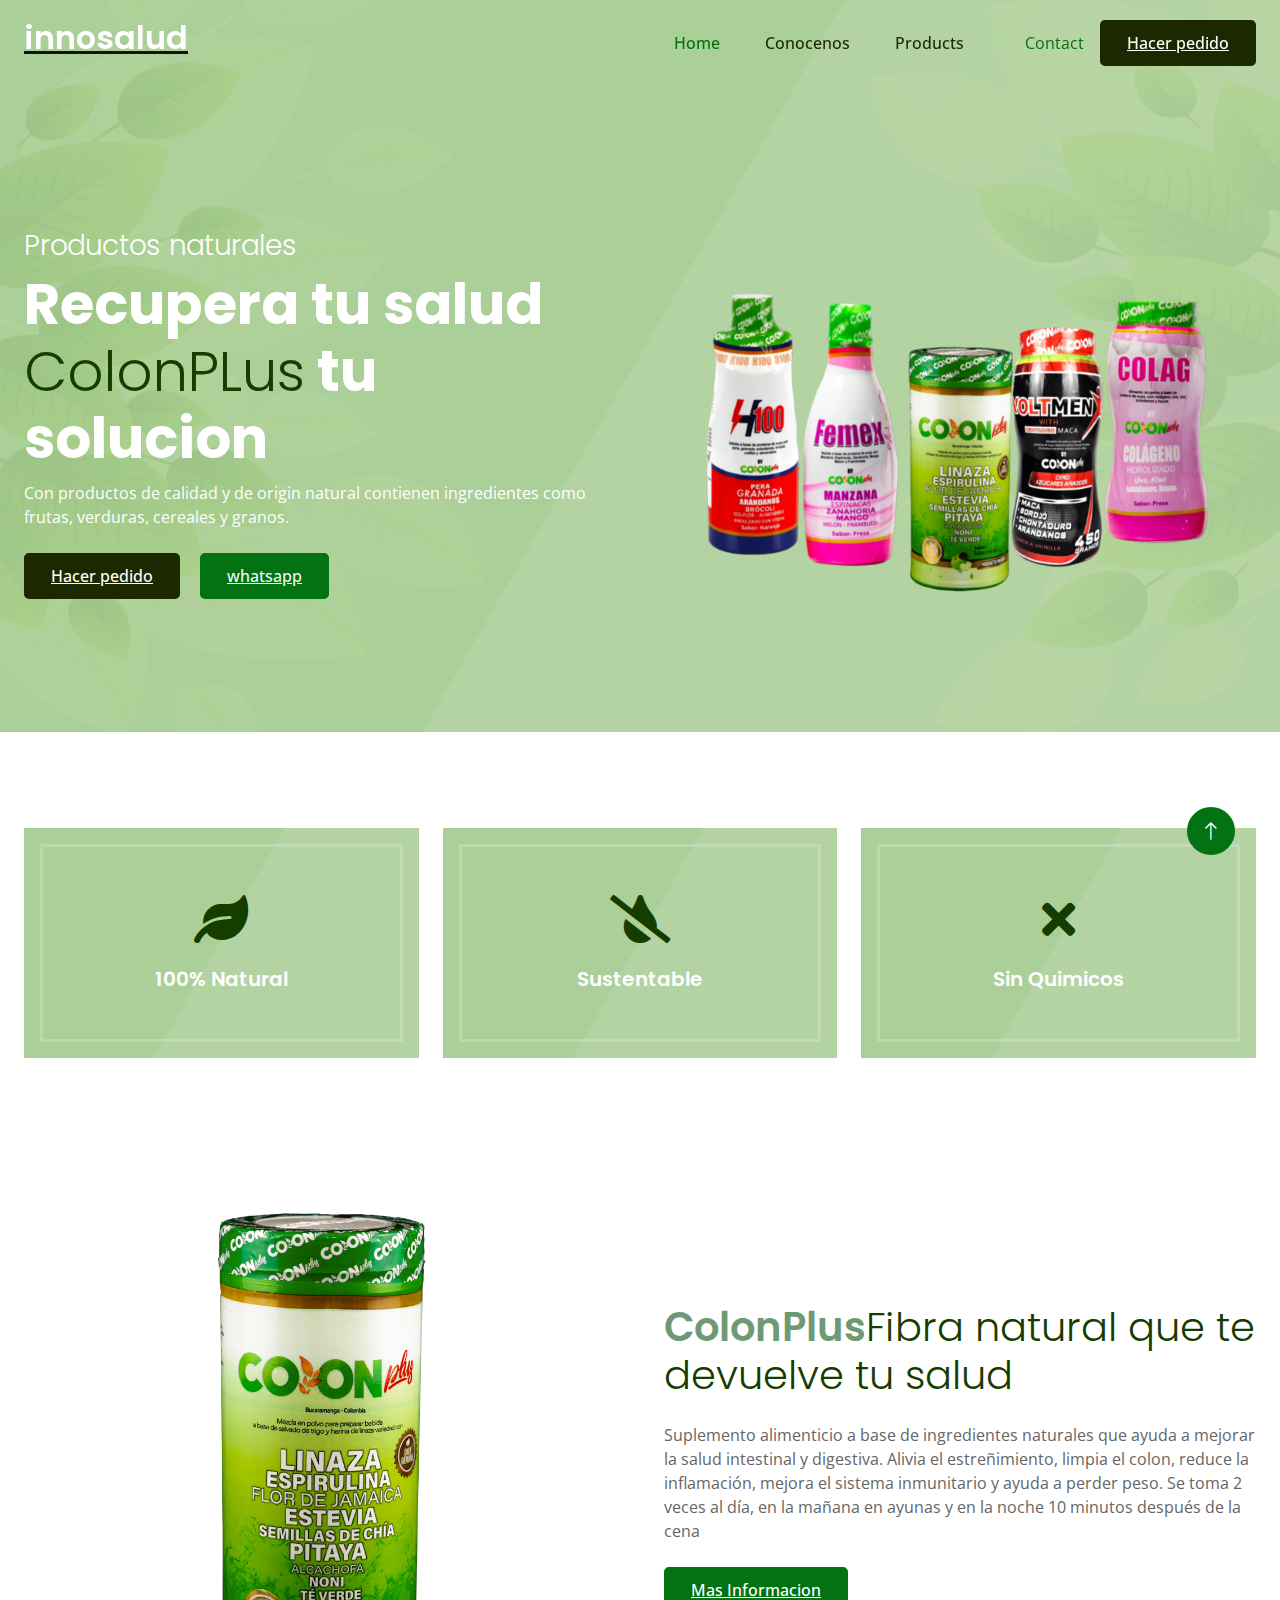
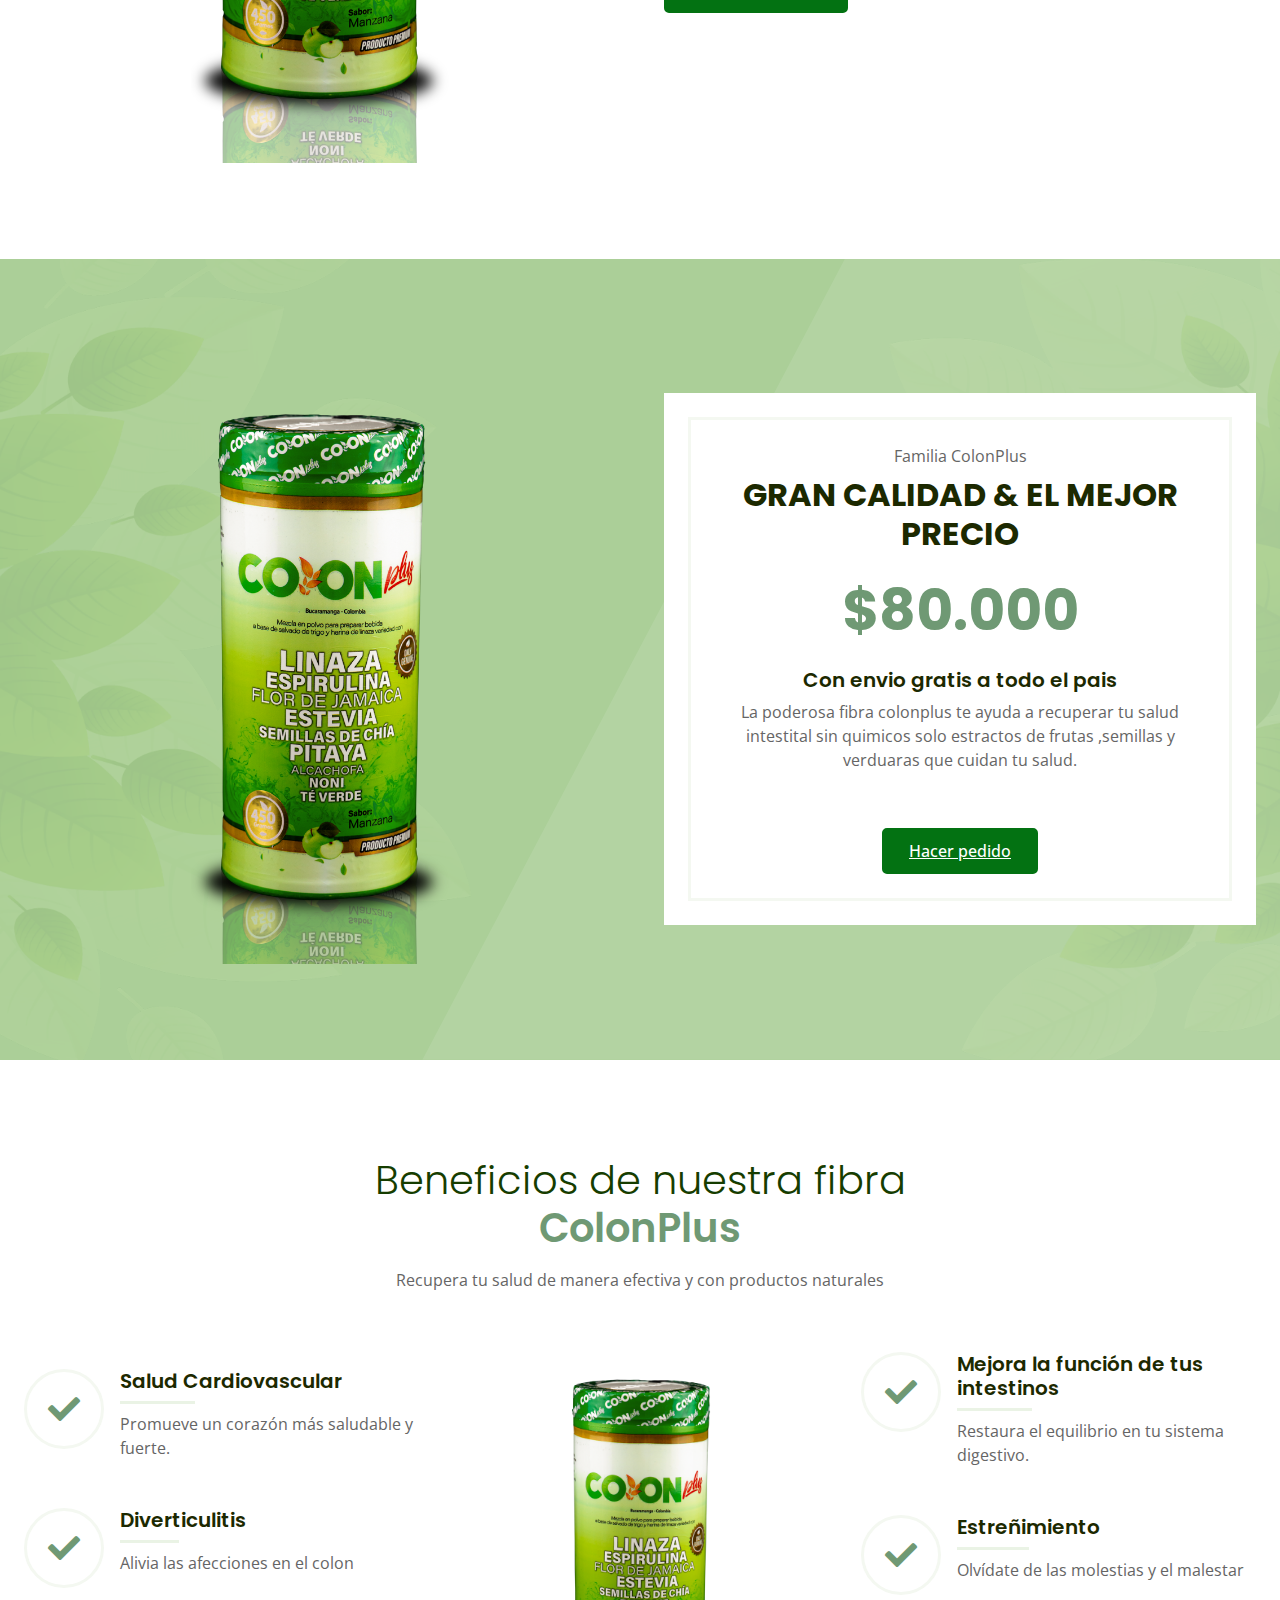
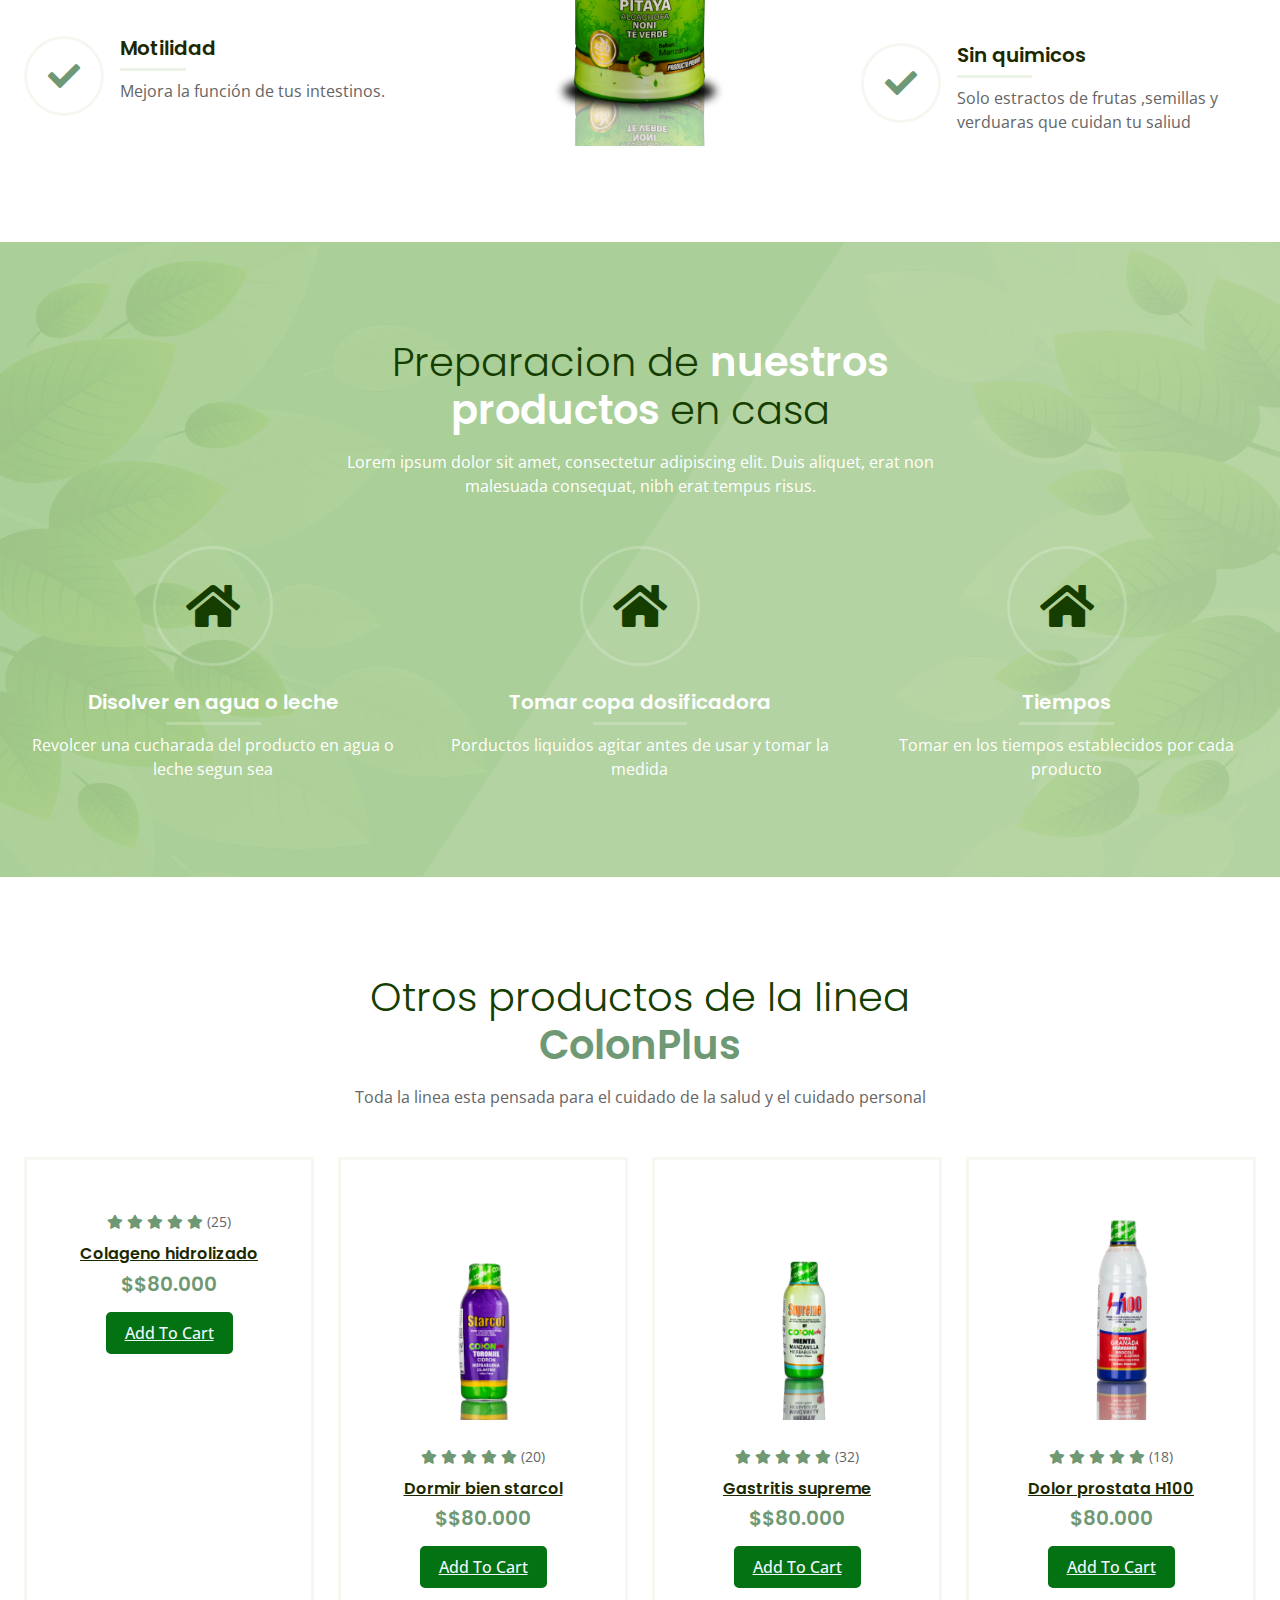
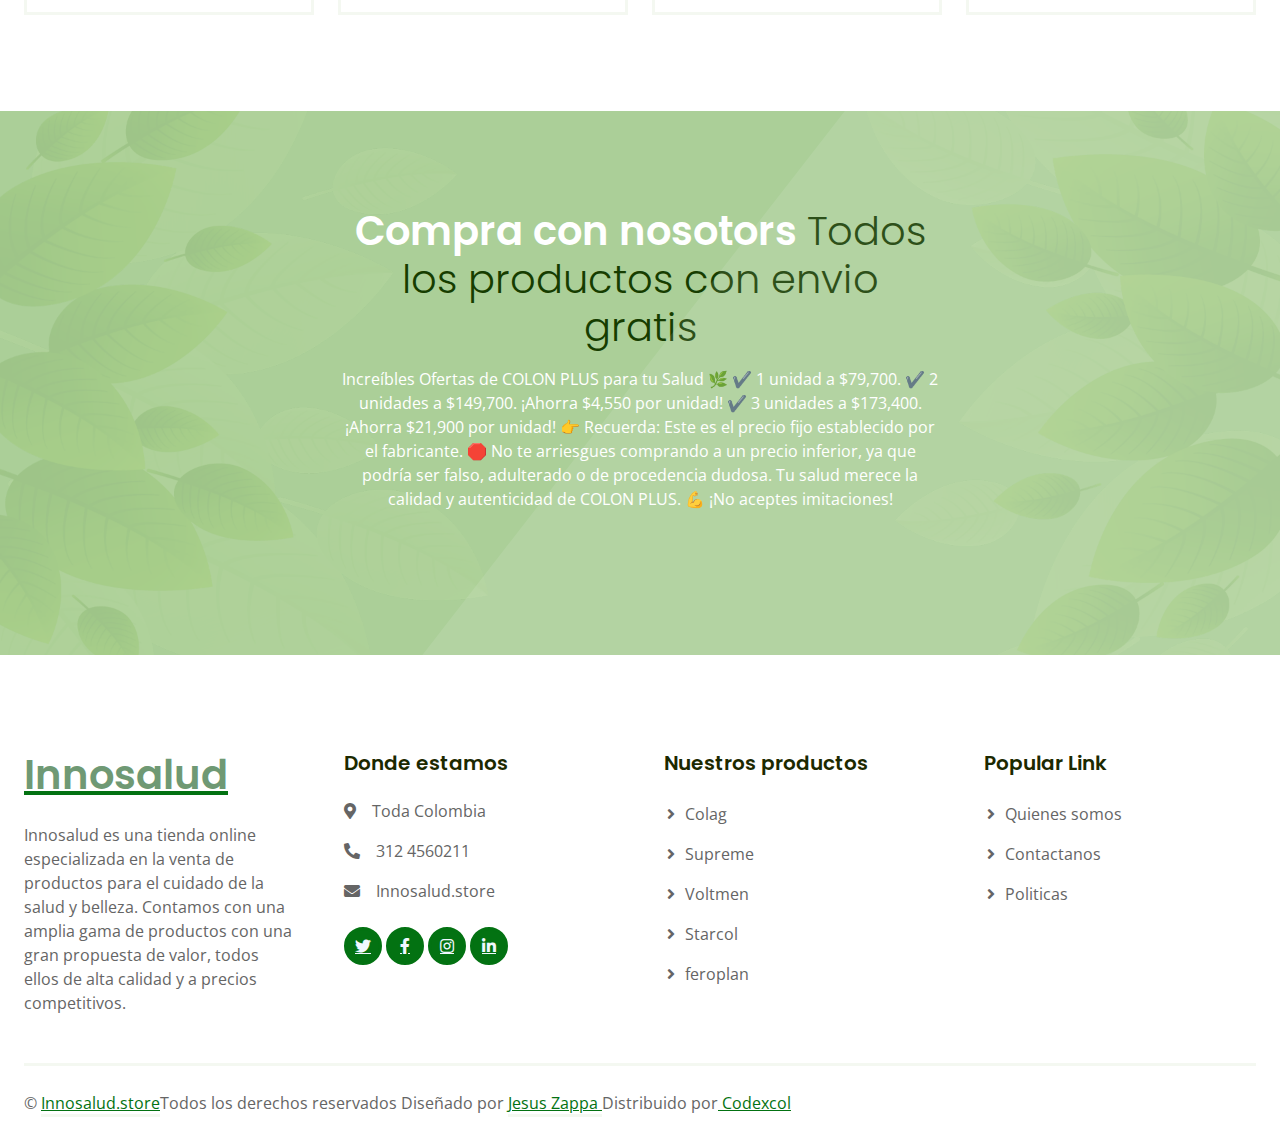
==== commit 2a9b73d9: "03" ====
--- a/pagina/index.html
+++ b/pagina/index.html
@@ -320,7 +320,7 @@
     <!-- Product Start -->
     <div class="container-fluid py-5">
         <div class="container">
-            <div class="mx-auto text-center wow fadeIn" data-wow-delay="0.1s" style="max-width: 600px;">
+            <div class="mx-auto text-center wow fadeIn" data-wow-delay="0.1s" style="max-width: 600px;" s>
                 <h1 class="text-primary mb-3"><span class="fw-light text-dark">Otros productos de la linea  </span>ColonPlus</h1>
                 <p class="mb-5">Toda la linea esta pensada para el cuidado de la salud y el cuidado personal</p>
             </div>
@@ -429,10 +429,10 @@
                     <p class="mb-0">Innosalud es una tienda online especializada en la venta de productos para el cuidado de la salud y belleza. Contamos con una amplia gama de productos con una gran propuesta de valor, todos ellos de alta calidad y a precios competitivos.</p>
                 </div>
                 <div class="col-md-6 col-lg-3 wow fadeIn" data-wow-delay="0.3s">
-                    <h5 class="mb-4">Get In Touch</h5>
-                    <p><i class="fa fa-map-marker-alt me-3"></i>123 Street, New York, USA</p>
-                    <p><i class="fa fa-phone-alt me-3"></i>+012 345 67890</p>
-                    <p><i class="fa fa-envelope me-3"></i>info@example.com</p>
+                    <h5 class="mb-4">Donde estamos</h5>
+                    <p><i class="fa fa-map-marker-alt me-3"></i>Toda Colombia</p>
+                    <p><i class="fa fa-phone-alt me-3"></i>312 4560211</p>
+                    <p><i class="fa fa-envelope me-3"></i>Innosalud.store</p>
                     <div class="d-flex pt-2">
                         <a class="btn btn-square btn-outline-primary me-1" href=""><i class="fab fa-twitter"></i></a>
                         <a class="btn btn-square btn-outline-primary me-1" href=""><i class="fab fa-facebook-f"></i></a>
@@ -442,39 +442,31 @@
                     </div>
                 </div>
                 <div class="col-md-6 col-lg-3 wow fadeIn" data-wow-delay="0.5s">
-                    <h5 class="mb-4">Our Products</h5>
-                    <a class="btn btn-link" href="">Hair Shining Shampoo</a>
-                    <a class="btn btn-link" href="">Anti-dandruff Shampoo</a>
-                    <a class="btn btn-link" href="">Anti Hair Fall Shampoo</a>
-                    <a class="btn btn-link" href="">Hair Growing Shampoo</a>
-                    <a class="btn btn-link" href="">Anti smell Shampoo</a>
+                    <h5 class="mb-4">Nuestros productos</h5>
+                    <a class="btn btn-link" href="">Colag</a>
+                    <a class="btn btn-link" href="">Supreme</a>
+                    <a class="btn btn-link" href="">Voltmen</a>
+                    <a class="btn btn-link" href="">Starcol</a>
+                    <a class="btn btn-link" href="">feroplan</a>
                 </div>
                 <div class="col-md-6 col-lg-3 wow fadeIn" data-wow-delay="0.7s">
                     <h5 class="mb-4">Popular Link</h5>
-                    <a class="btn btn-link" href="">About Us</a>
-                    <a class="btn btn-link" href="">Contact Us</a>
-                    <a class="btn btn-link" href="">Privacy Policy</a>
-                    <a class="btn btn-link" href="">Terms & Condition</a>
-                    <a class="btn btn-link" href="">Career</a>
+                    <a class="btn btn-link" href="">Quienes somos</a>
+                    <a class="btn btn-link" href="">Contactanos</a>
+                    <a class="btn btn-link" href="">Politicas</a>
+                    
+                    
                 </div>
             </div>
         </div>
         <div class="container wow fadeIn" data-wow-delay="0.1s">
             <div class="copyright">
                 <div class="row">
-                    <div class="col-md-6 text-center text-md-start mb-3 mb-md-0">
-                        &copy; <a class="border-bottom" href="#">Your Site Name</a>, All Right Reserved.
+                    <div class="col-md-12 text-center text-md-start mb-6 mb-md-0">
+                        &copy; <a class="border-bottom" href="#">Innosalud.store</a>Todos los derechos reservados
 
                         <!--/*** This template is free as long as you keep the footer author’s credit link/attribution link/backlink. If you'd like to use the template without the footer author’s credit link/attribution link/backlink, you can purchase the Credit Removal License from "https://htmlcodex.com/credit-removal". Thank you for your support. ***/-->
-                        Designed By <a class="border-bottom" href="https://htmlcodex.com">HTML Codex</a> Distributed by <a href="https://themewagon.com">ThemeWagon</a>
-                    </div>
-                    <div class="col-md-6 text-center text-md-end">
-                        <div class="footer-menu">
-                            <a href="">Home</a>
-                            <a href="">Cookies</a>
-                            <a href="">Help</a>
-                            <a href="">FAQs</a>
-                        </div>
+                        Diseñado por <a class="border-bottom" href="jesuszappa.Codexcol.co"> Jesus Zappa </a>Distribuido por<a href="https://Codexcol.co"> Codexcol</a>
                     </div>
                 </div>
             </div>
--- a/pagina/css/style.css
+++ b/pagina/css/style.css
@@ -1,6 +1,93 @@
-/********** Template CSS **********/
-/*** Spinner ***/
+
+/*starting boostrap settings */
+
+/*nav*/
+.nav-link {
+	display: block;
+	padding: .5rem 1rem;
+	color:  #037212;
+	text-decoration: none;
+	transition: color .15s ease-in-out,background-color .15s ease-in-out,border-color .15s ease-in-out;
+}
+
+.navbar .navbar-nav .nav-link:hover, .navbar .navbar-nav .nav-link.active {
+	color: #037212!important;
+}
+
+/*background */
+.bg-primary {
+  background-color: #abcf98 !important;
+}
+/* buttons primary settings*/
+.btn-primary {
+
+  background-color: #037212;
+  border-color: #037212;
+ 
+
+}
+.btn-outline-dark {
+	background-color: #037212!important;
+  border-color: #037212!important;
+  color: aliceblue !important;
+}
+
+.btn-outline-dark:hover {
+  background-color: #5c9063!important;
+  border-color: #5c9063!important;
+}
+/*text settings*/
+.text-primary {
+  
+  color: #6f9974 !important;
+
+}
+.text-dark{
+
+  color: #163d00 !important;
+
+}
+
+a {
+	color: #037212;
+	text-decoration: underline;
+}
+ 
+a:hover {
+	color:  #023609;
+}
+/* buttons settings body */
+.btn-outline-primary {
+	background-color: #037212!important;
+  border-color: #037212!important;
+  color: aliceblue !important;
+}
+
+.btn-outline-primary:hover {
+  background-color: #5c9063!important;
+  border-color: #5c9063!important;
+
+
+}
+.btn-primary:hover {
+  background-color: #5c9063;
+  border-color: #5c9063;
+
+}
+
+/*Footer settings c*/
+
+.footer .copyright a {
+	color: #037212!important;
+}
+
+.footer .btn.btn-link:hover {
+	color:  #037212!important;
+}
+
+/*end of boostrap settings*/
 #spinner {
+   color: #037212;
     opacity: 0;
     visibility: hidden;
     transition: opacity .5s ease-out, visibility 0s linear .5s;
@@ -426,4 +513,5 @@
     margin-right: 0;
     padding-right: 0;
     border-right: none;
-}+}
+
